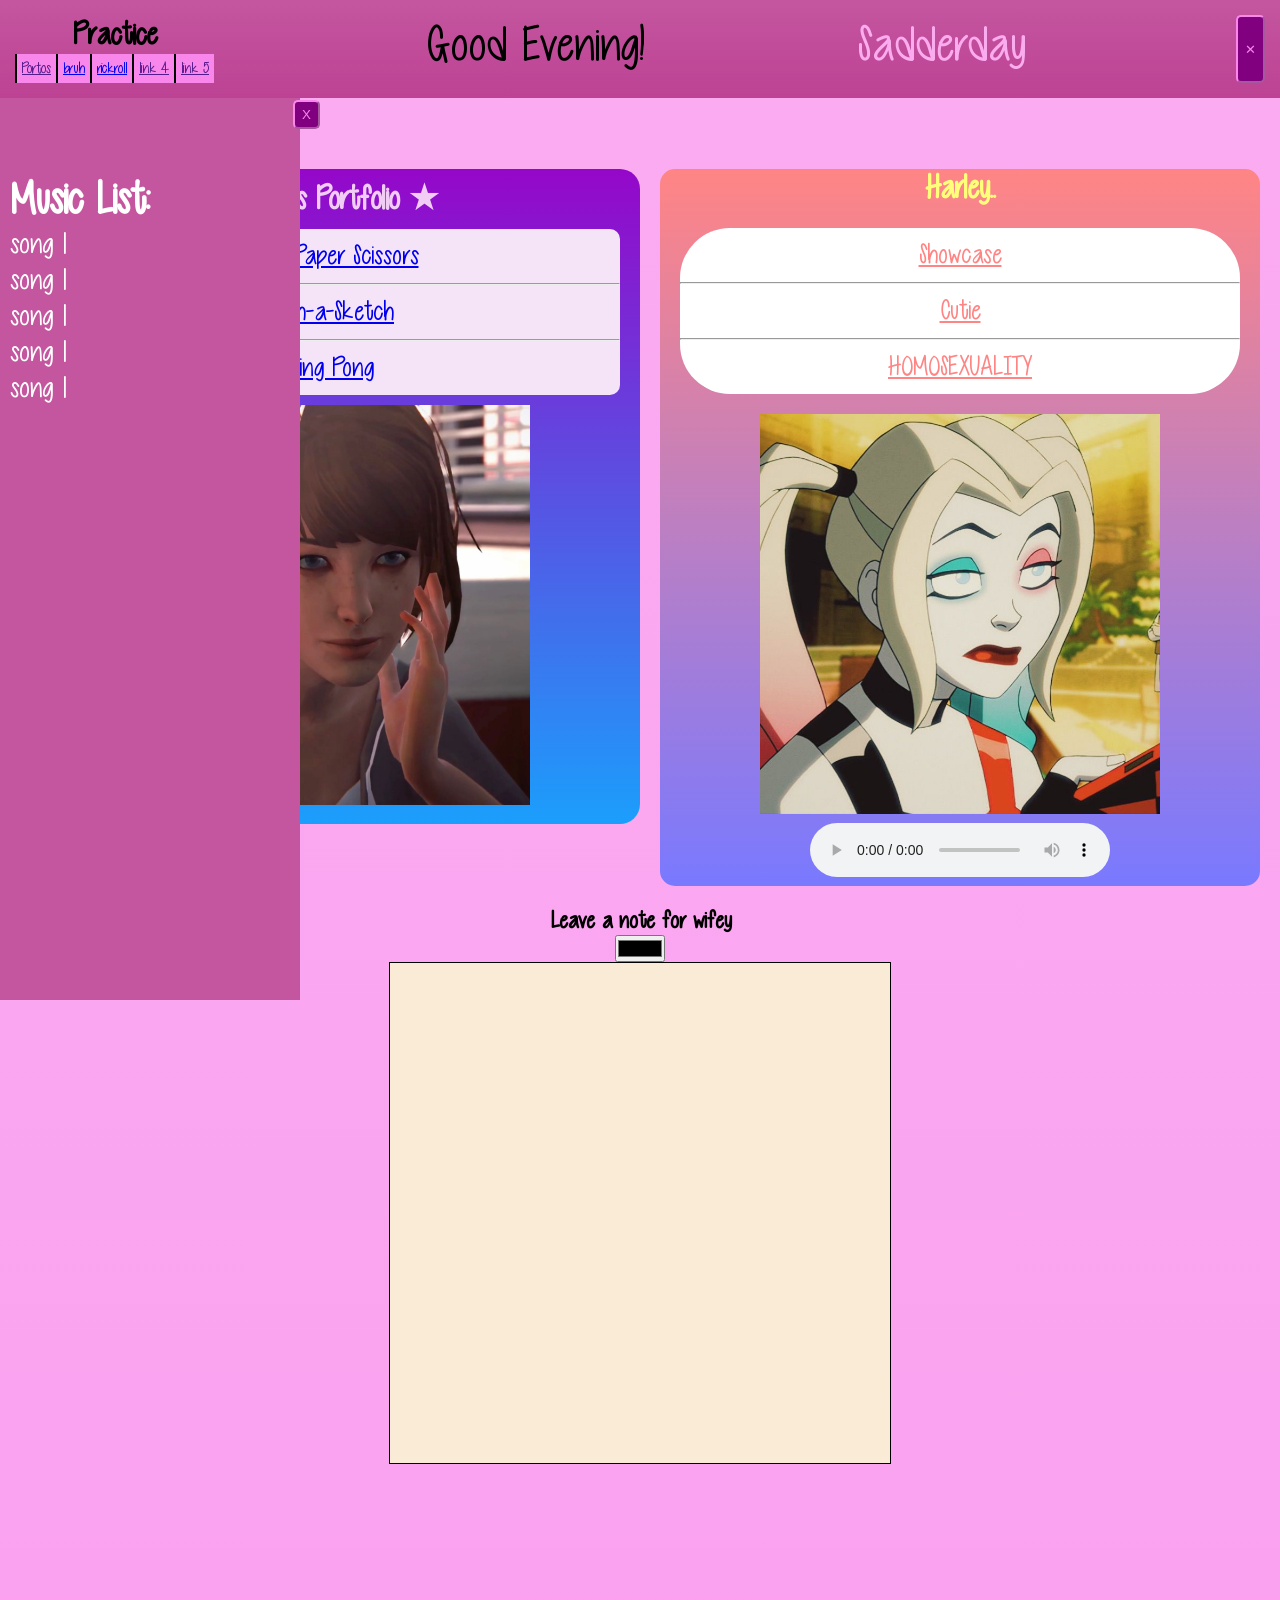
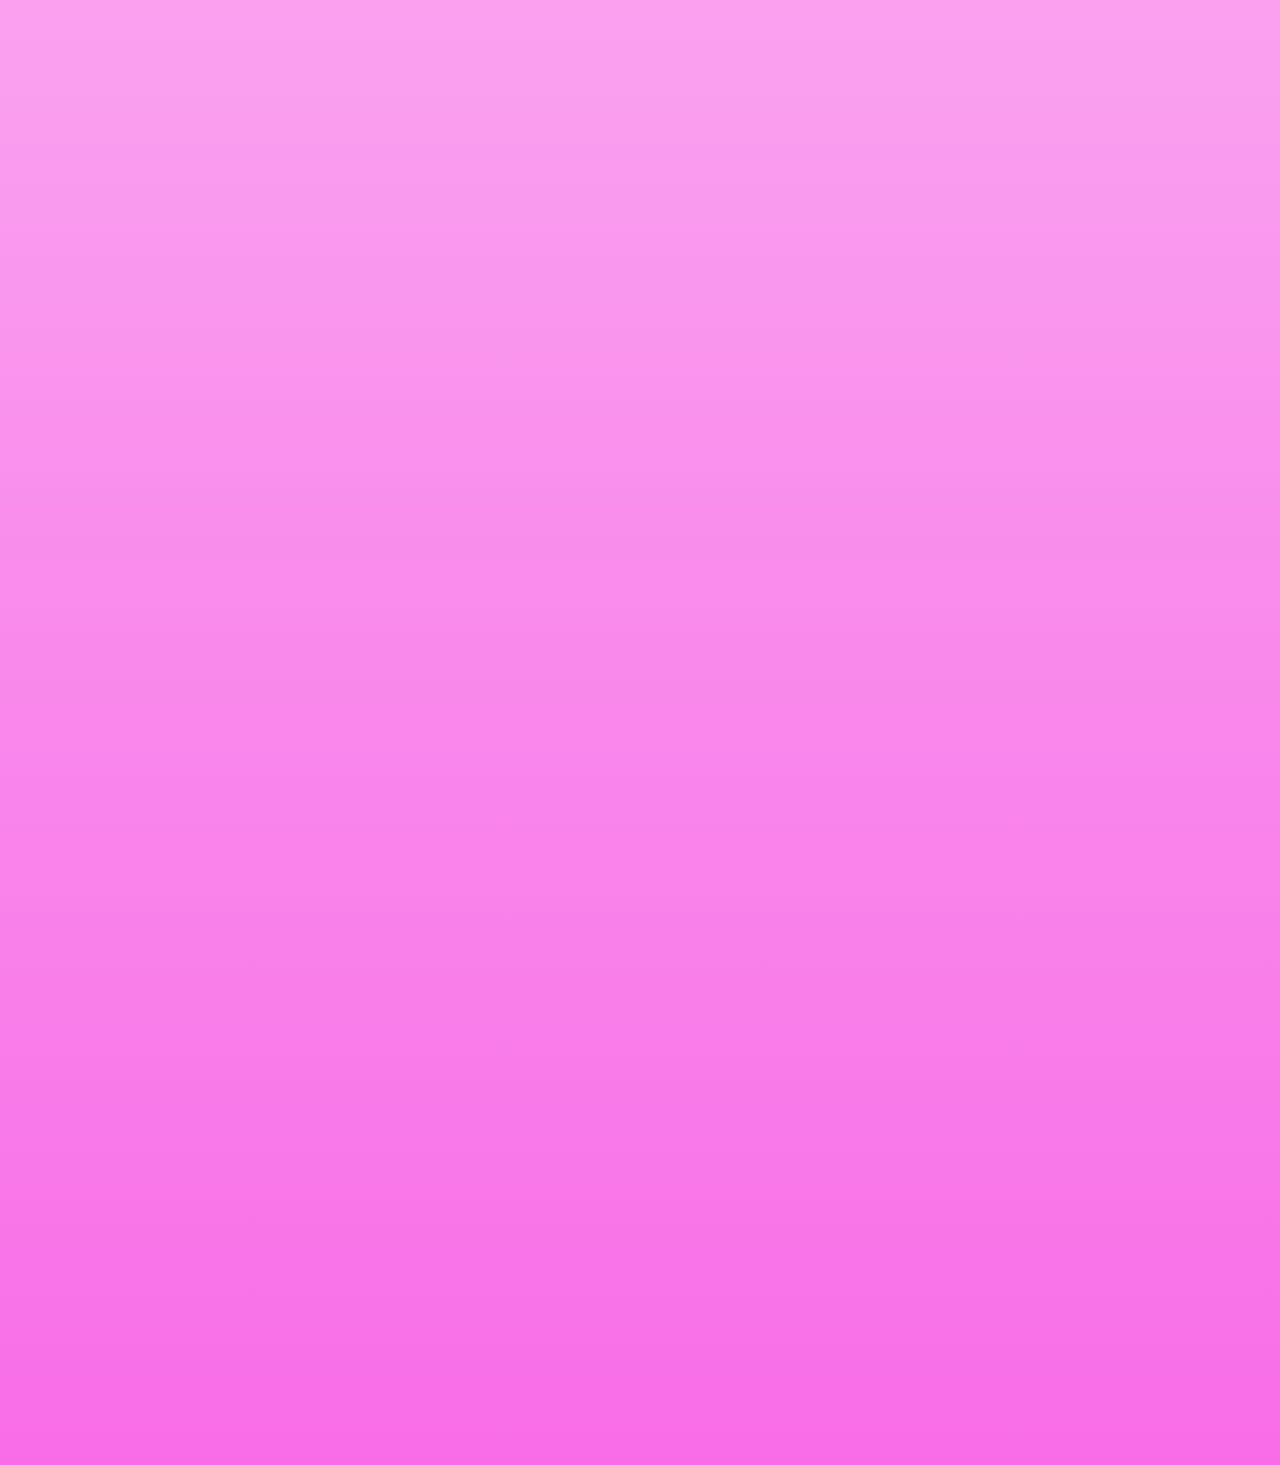
==== index.html @ e54efcd6 "added music list" ====
<!DOCTYPE html>
<html lang="en">
<head>
    <meta charset="UTF-8">
    <meta name="viewport" content="width=device-width, initial-scale=1.0">
    <title>Hope</title>
    <link rel="stylesheet" href="index.css">
</head>
<body>
    <header>

        <div>
        <h1>Practice</h1>
        <div id="nav">
            <a href="">Portos</a>
            <a href="bruh.html" target="_blank">bruh</a>
            <a href="https://www.youtube.com/watch?v=dQw4w9WgXcQ&list=RDdQw4
                w9WgXcQ&start_radio=1&pp=ygUJcmljayByb2xsoAcB">rickroll</a>
            <a href="">link 4</a>
            <a href="">link 5</a>
        </div>
        </div>

        <p id="goodME"></p>
        <p id="weekME">day</p>

        <button class="closeButt">&#x2715;</button>
        <button class="dropdown-btn">&#9660;</button>
    </header>
    <article id="musicBby">
        <button  class="closeAss">X</button>
        <button  class="openAss">O</button>
        <br>
        <br>
        <div id="musicList">
        <h2>Music List:</h2>
        <p>song 1</p>
        <p>song 1</p>
        <p>song 1</p>
        <p>song 1</p>
        <p>song 1</p>
        </div>
    </article>
    <!---------------------Secret-------------------------->>
            <a href="sad.html" alt="nu uh">sad</a>
    <!--------------------------------------------PORTOFOLIOS------------------------------------->>
        <section class="portfolios">  

            <section class="ani-pf"> 
                <h3>&#9733 Ani's Portfolio &#9733</h3>
                <div class="ani-pf-content">
                    <div class="link-parent">
                        <a href="https://ani-menaphire.github.io/TOP-rock-paper-scissors/">Rock Paper Scissors</a>
                    </div>
                    <hr>
                    <div class="link-parent">
                        <a href="https://ani-menaphire.github.io/TOP-etch-a-sketch/">Etch-a-Sketch</a>
                    </div>
                    <hr>
                    <div class="link-parent">
                        <a href="https://ani-menaphire.github.io/ping-pong/">Ping Pong</a>
                    </div>
                </div>
                <img class="pf-img" src="assets/max.jpg" alt="">
            </section>
        <!------------------------------------------------------------------------------->

            <section class="harley-pf">
                <h3>Harley..</h3>

                <div class="harley-pf-content">
                    <div class="link-parent">
                        <a href="https://lovely569.github.io/Showcase/" target="_blank">Showcase</a>
                    </div>
                    <hr>
                    <div class="link-parent">
                        <a href="https://lovely569.github.io/Cutie/">Cutie</a>
                    </div>
                    <hr>
                    <div class="link-parent">
                        <a href="https://lovely569.github.io/Homo/">HOMOSEXUALITY</a>
                    </div>
                </div>
                <img class="pf-img" src="assets/quinn.jpg" alt="fuck you">
                <br>

                <audio controls id="addicted">
                        <source src="audio/addict.mp3" type="audio/mpeg">
                        <source src="audio/addict.mp3" type="audio/ogg">
                </audio>
                <script>
                    var audio = document.getElementById("addicted");
                    audio.volume = 0.5;
                </script>
        <!------------------------------------------Gallery---------------------------------------->
            </section>
        </section>
        <section class="sketchboard-section">
            <h2>Leave a note for wifey</h2>
            <input type="color">
            <div class="sketchboard">
                <canvas></canvas>
            </div>
        </section>
        <br><br><br><br><br><br><br><br><br><br><br><br><br><br><br><br><br><br><br><br><br><br><br><br><br><br><br><br>
        <br><br><br><br><br><br><br><br><br><br><br><br><br><br><br><br><br><br><br><br><br><br><br><br><br><br><br><br>
        <br><br><br><br><br><br><br><br><br><br><br><br><br><br><br><br><br><br><br><br><br><br><br><br><br><br><br><br>

        <script src="index.js"></script>
        <script src="sketchboard.js"></script>
</body>
</html>
---- index.css ----
* {
    margin: 0;
    padding: 0;
    box-sizing: border-box;
}

body{
    background-image: linear-gradient( #fbacf1,#faa3f0,#f86de7) ;
    background-repeat: no-repeat;
    min-height: 100vh;
    width: 100%;
    text-align: center;
    font-family: myFont;
    cursor: url('style/cur265.cur'),auto;

}
@font-face {
    font-family: myFont;
    src: url('style/CutiePatootie-Rgjv.ttf');

}


header {
    background-image: linear-gradient(#c4569f,#bd4294);
    padding: 15px;
    position: fixed;
    right: 0;
    left: 0;
    top: 0;
    display: flex;
    flex-direction: row;
    justify-content: space-between;
    gap: 10px;
    transition-duration: 0.5s;
    z-index: 100;
}

#goodME{
    font-size: 50px;
 
}
#weekME{
    font-size: 50px;
    color: #fbacf1;
}

#nav{
    display: flex;
    justify-content: center;
}
#nav a{
    background-color: #f987eb;
    text-align: center;
    border-left: 2px solid black;
    padding: 5px;
}

.closeButt, .dropdown-btn {
    width: max-content;
    padding: 5px 7px;
    background-color: purple;
    color: #f987eb;
    border-color: #f987eb;
    border-radius: 5px;
}

.dropdown-btn {
    display: none;
    position: absolute;
    bottom: -20px;
    transition-delay: 2s;
}
.closeAss, .openAss{
    margin-top: 100px;
    width: max-content;
    padding: 5px 7px;
    background-color: purple;
    color: #f987eb;
    border-color: #f987eb;
    border-radius: 5px;
    float: right;
    position:absolute;
    right: -20px;
}
.openAss{
    display: none;
    position: absolute;

}

#musicBby{
text-align: left;
top: 0;
left: 0;
width: 300px;
background: #c4569f;
height: 1000px;
position: fixed;
color: white;
font-size: 30px;
}
#musicList{
    padding-top: 100px;
    padding-left: 10px;
}
.portfolios {
    margin-top: 130px;
    display: flex;
    gap: 20px;
    align-items: start;
    padding: 20px;
}

.portfolios section {
    flex: 1;
}

.pf-img {
    width: 400px;
    height: 400px;
}

.ani-pf {
    background: linear-gradient(rgb(149, 7, 201),rgb(27, 158, 252));;
    padding: 10px;
    border-radius: 20px;
    font-size: 28px;
}

.ani-pf h3 {
    color: rgb(241, 205, 245);
}
.harley-pf{
    background-image: linear-gradient(#ff8585,#7979ff);
    color:rgb(245, 228, 248);
    background-color: purple;
    border-radius: 15px;
    text-align: center;
    font-size: 28px;
}

.ani-pf-content {
    background-color: rgb(245, 228, 248);
    margin: 10px;
    border-radius: 10px;
}
.harley-pf-content{
    border-radius: 50px;
    background-color: white;
    margin: 20px;
    outline-offset: 0;

}

.harley-pf h3{
    color: #ffff79;
}

.harley-pf a{
    color: #ff8585;
}

.link-parent {
    padding: 10px;
}

#roll a{
    border: 1px solid black;
    padding-top: 100px;
}

canvas {
    border: 1px solid black;
    background-color: antiquewhite;
}
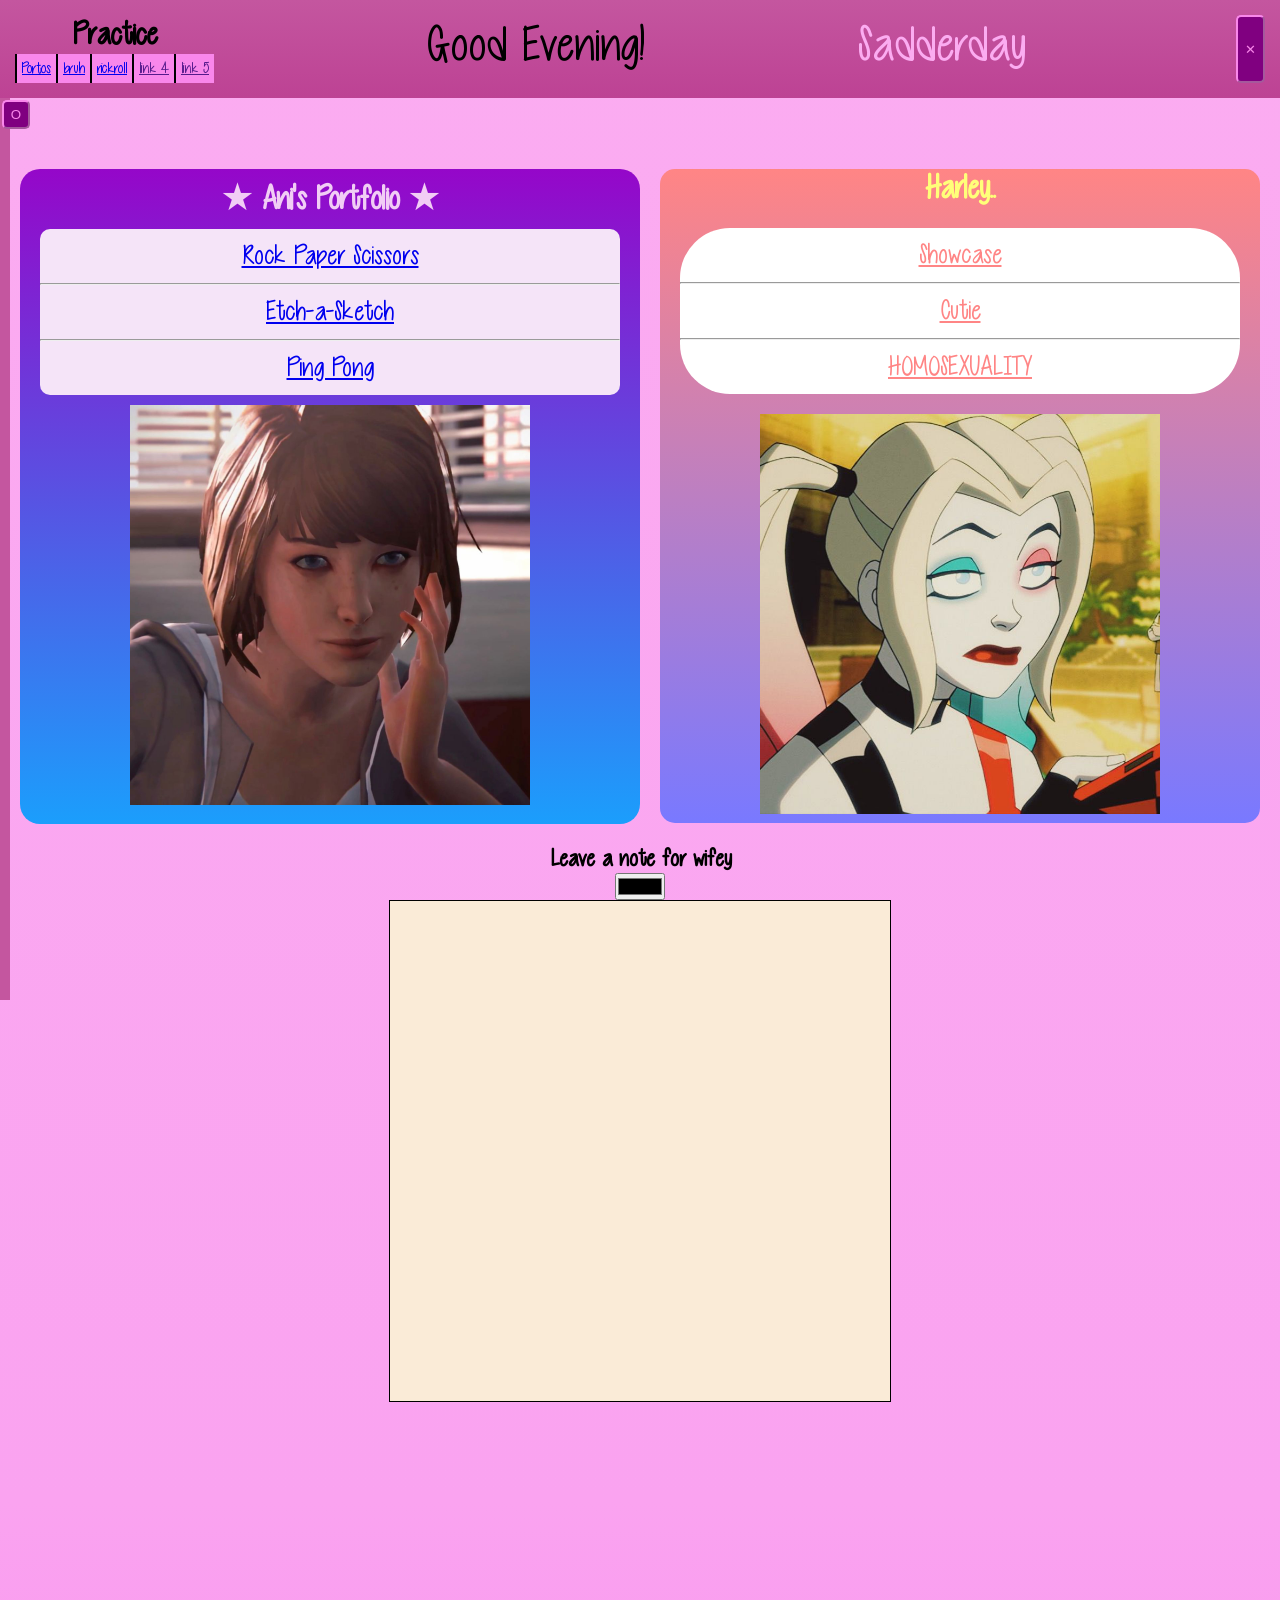
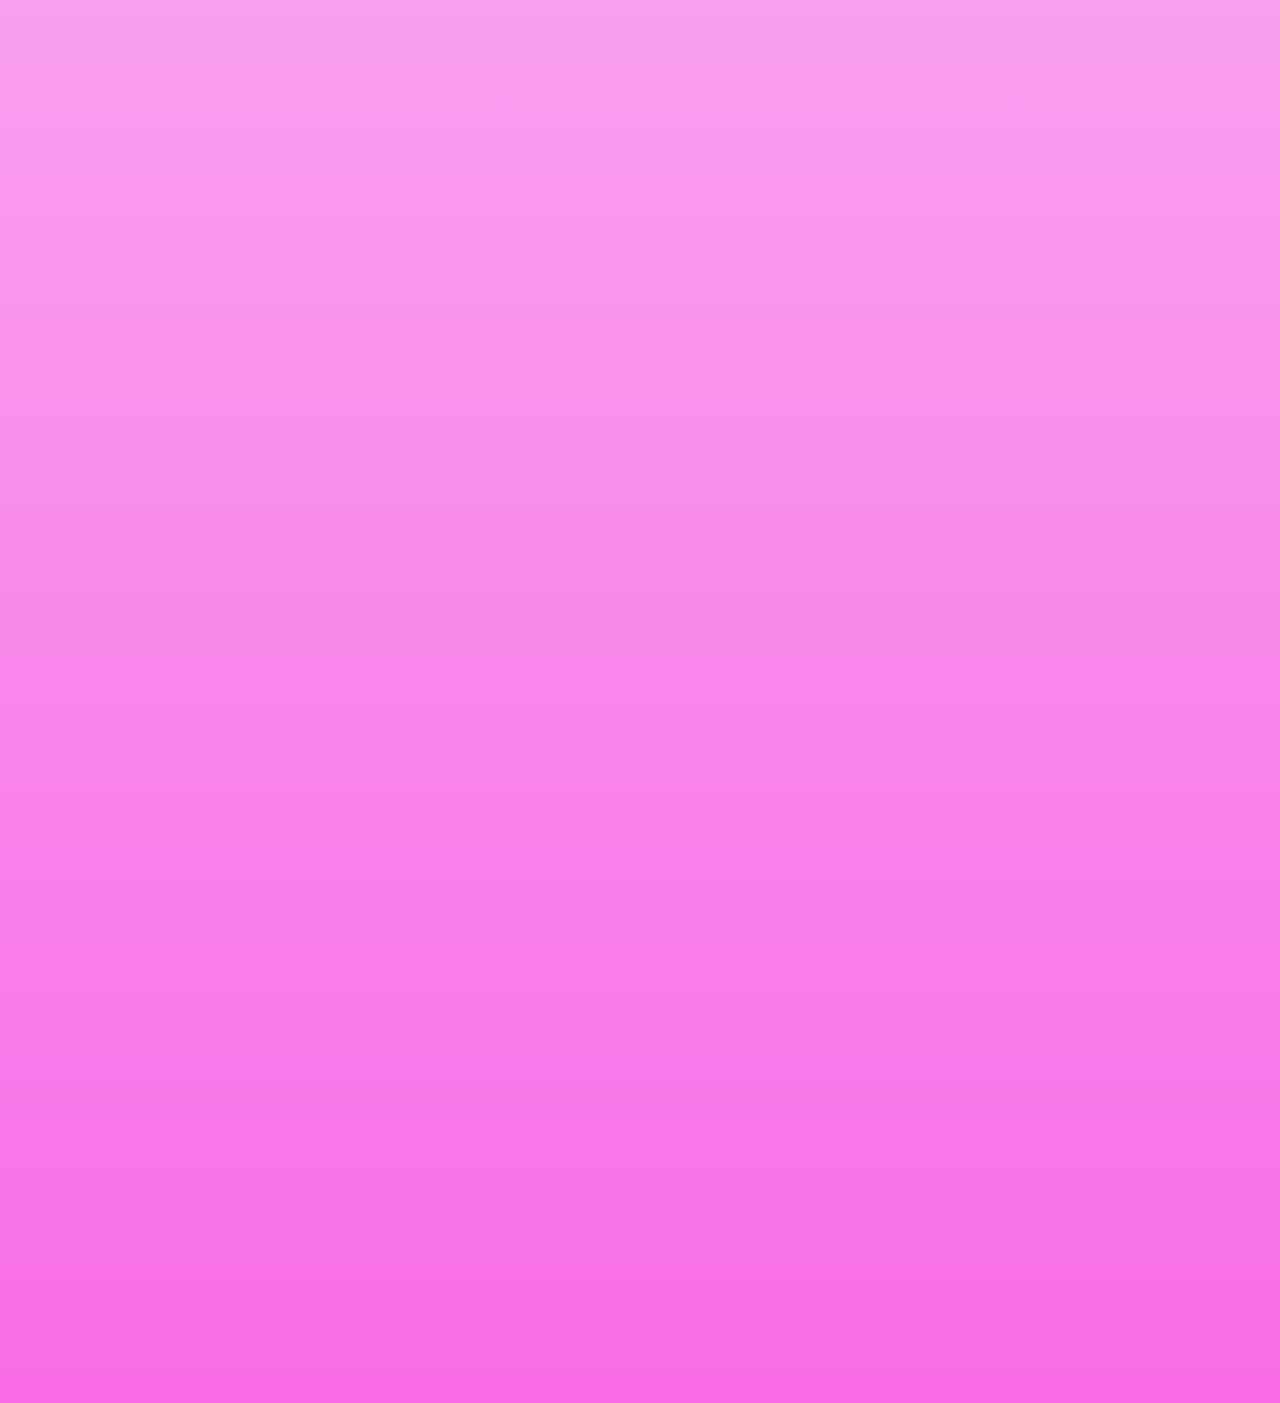
==== commit 6e01c172: "updated music player" ====
--- a/index.html
+++ b/index.html
@@ -12,7 +12,7 @@
         <div>
         <h1>Practice</h1>
         <div id="nav">
-            <a href="">Portos</a>
+            <a href="#portfolios">Portos</a>
             <a href="bruh.html" target="_blank">bruh</a>
             <a href="https://www.youtube.com/watch?v=dQw4w9WgXcQ&list=RDdQw4
                 w9WgXcQ&start_radio=1&pp=ygUJcmljayByb2xsoAcB">rickroll</a>
@@ -28,23 +28,31 @@
         <button class="dropdown-btn">&#9660;</button>
     </header>
     <article id="musicBby">
+        <button  class="openAss">O</button>
         <button  class="closeAss">X</button>
-        <button  class="openAss">O</button>
         <br>
         <br>
         <div id="musicList">
         <h2>Music List:</h2>
-        <p>song 1</p>
-        <p>song 1</p>
-        <p>song 1</p>
-        <p>song 1</p>
-        <p>song 1</p>
+        <p>Addict</p>
+        <audio controls id="addicted">
+            <source src="audio/addict.mp3" type="audio/mpeg">
+            <source src="audio/addict.mp3" type="audio/ogg">
+        </audio>
+        
+        <p>No Scrub</p>
+        <audio controls id="noScrub">
+            <source src="audio/noScrub.mp3" type="audio/mpeg">
+            <source src="audio/noScrub.mp3" type="audio/ogg">
+        </audio >
+        <p>song 3</p>
+        <p>song 4</p>
         </div>
     </article>
     <!---------------------Secret-------------------------->>
             <a href="sad.html" alt="nu uh">sad</a>
     <!--------------------------------------------PORTOFOLIOS------------------------------------->>
-        <section class="portfolios">  
+        <section id="portfolios">  
 
             <section class="ani-pf"> 
                 <h3>&#9733 Ani's Portfolio &#9733</h3>
@@ -83,14 +91,12 @@
                 </div>
                 <img class="pf-img" src="assets/quinn.jpg" alt="fuck you">
                 <br>
-
-                <audio controls id="addicted">
-                        <source src="audio/addict.mp3" type="audio/mpeg">
-                        <source src="audio/addict.mp3" type="audio/ogg">
-                </audio>
+                
                 <script>
-                    var audio = document.getElementById("addicted");
-                    audio.volume = 0.5;
+                    var audio1 = document.getElementById("addicted");
+                    var audio2 = document.getElementById("noScrub");
+                    audio1.volume = 0.5;
+                    audio2.volume = 0.5;
                 </script>
         <!------------------------------------------Gallery---------------------------------------->
             </section>
@@ -108,6 +114,11 @@
 
         <script src="index.js"></script>
         <script src="sketchboard.js"></script>
+
+        <section class="gallery">
+
+
+        </section>
 </body>
 </html>
 
--- a/index.css
+++ b/index.css
@@ -83,7 +83,7 @@
     position:absolute;
     right: -20px;
 }
-.openAss{
+.closeAss{
     display: none;
     position: absolute;
 
@@ -92,7 +92,7 @@
 #musicBby{
 text-align: left;
 top: 0;
-left: 0;
+left: -290px;
 width: 300px;
 background: #c4569f;
 height: 1000px;
@@ -104,7 +104,10 @@
     padding-top: 100px;
     padding-left: 10px;
 }
-.portfolios {
+#musicList audio{
+    width:270px;
+}
+#portfolios {
     margin-top: 130px;
     display: flex;
     gap: 20px;
@@ -112,7 +115,7 @@
     padding: 20px;
 }
 
-.portfolios section {
+#portfolios section {
     flex: 1;
 }
 
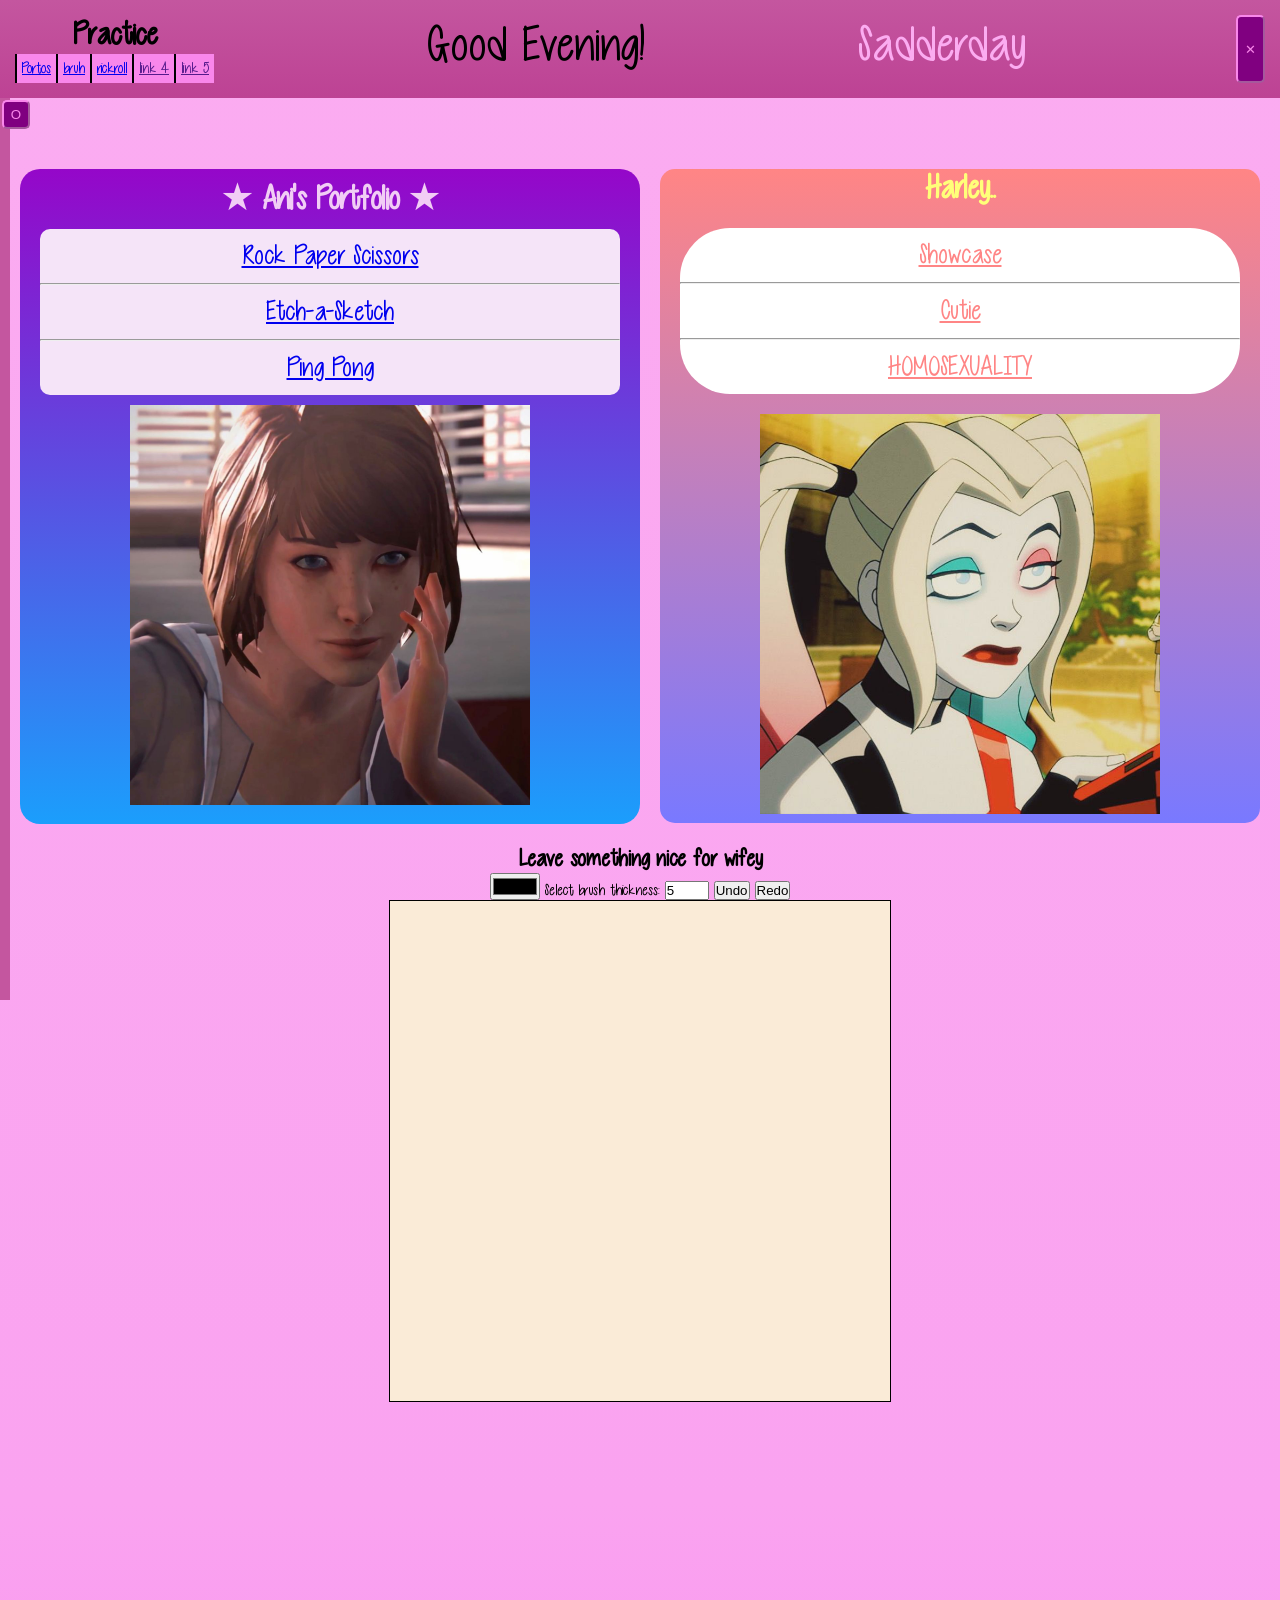
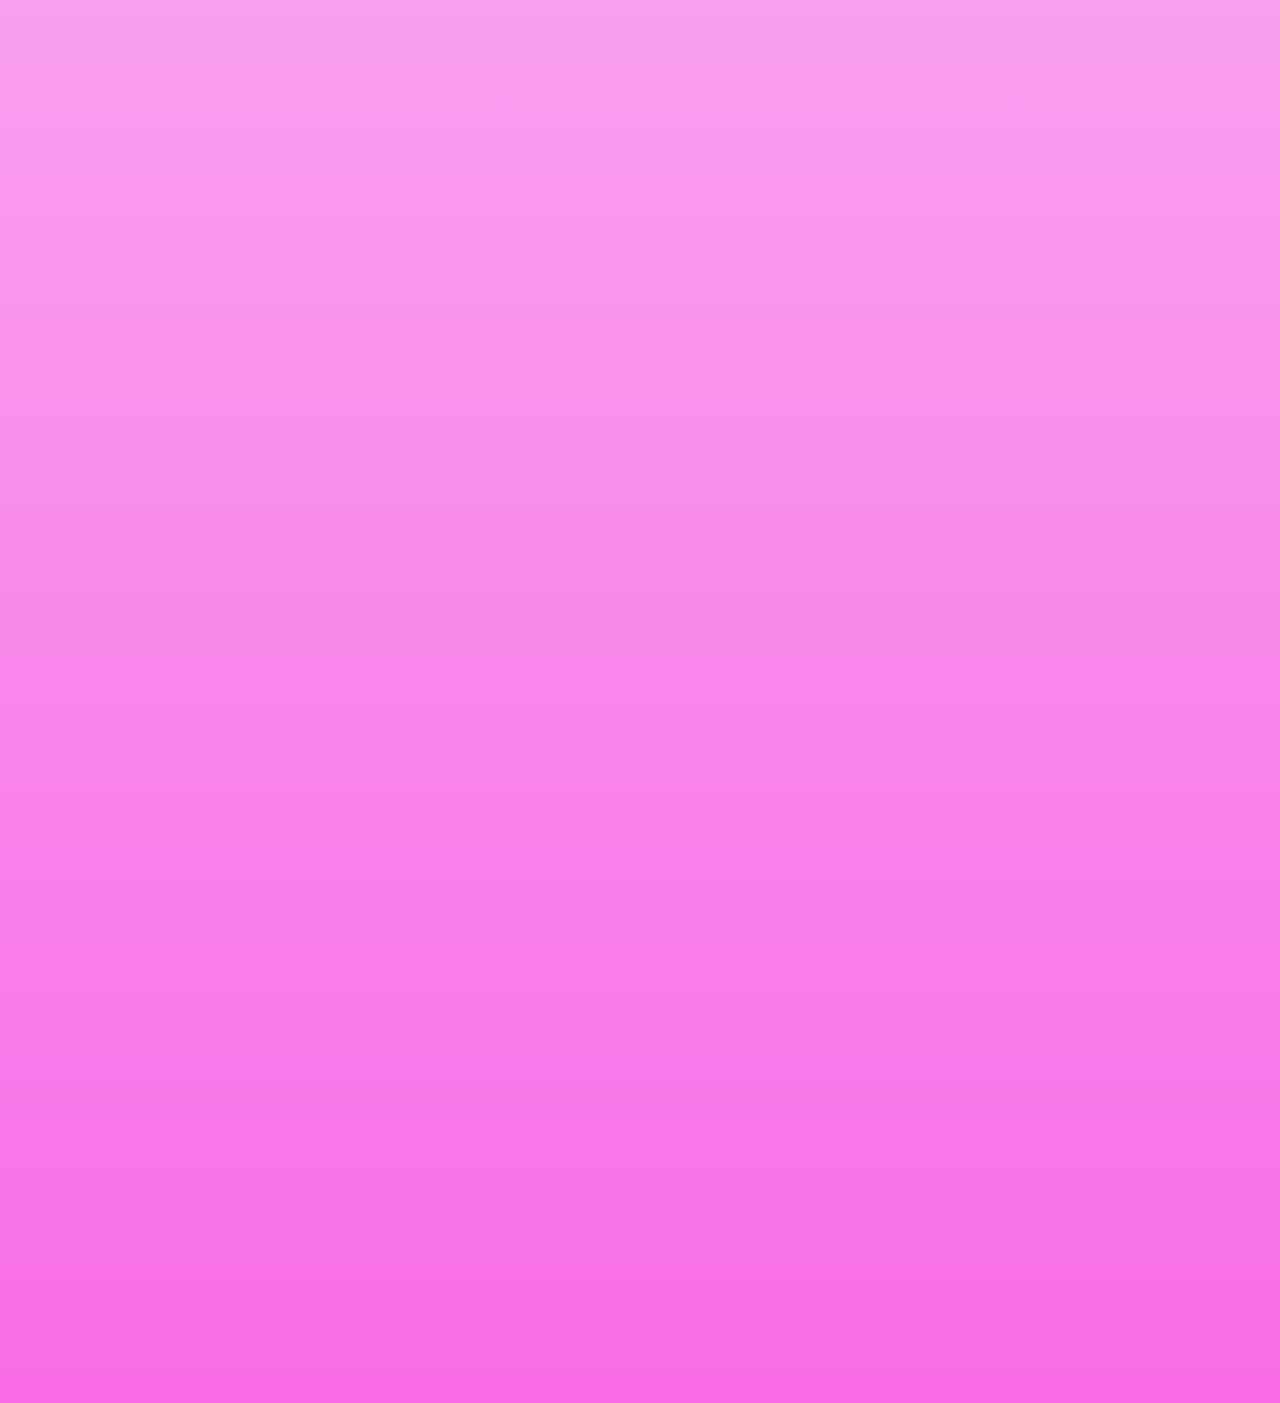
==== commit 4d7b70da: "Merge branch 'canvas' of https://github.com/Lovely569/Project into harley" ====
--- a/index.html
+++ b/index.html
@@ -102,8 +102,15 @@
             </section>
         </section>
         <section class="sketchboard-section">
-            <h2>Leave a note for wifey</h2>
-            <input type="color">
+            <h2>Leave something nice for wifey</h2>
+            <div class="tools">
+                <input type="color">
+                <label for="brush">Select brush thickness:</label>
+                <input class="brush-thickness" type="number" min="1" max="10" value="5" name="brush">
+                <button class="undo-btn">Undo</button>
+                <button class="redo-btn">Redo</button>
+            </div>
+            
             <div class="sketchboard">
                 <canvas></canvas>
             </div>
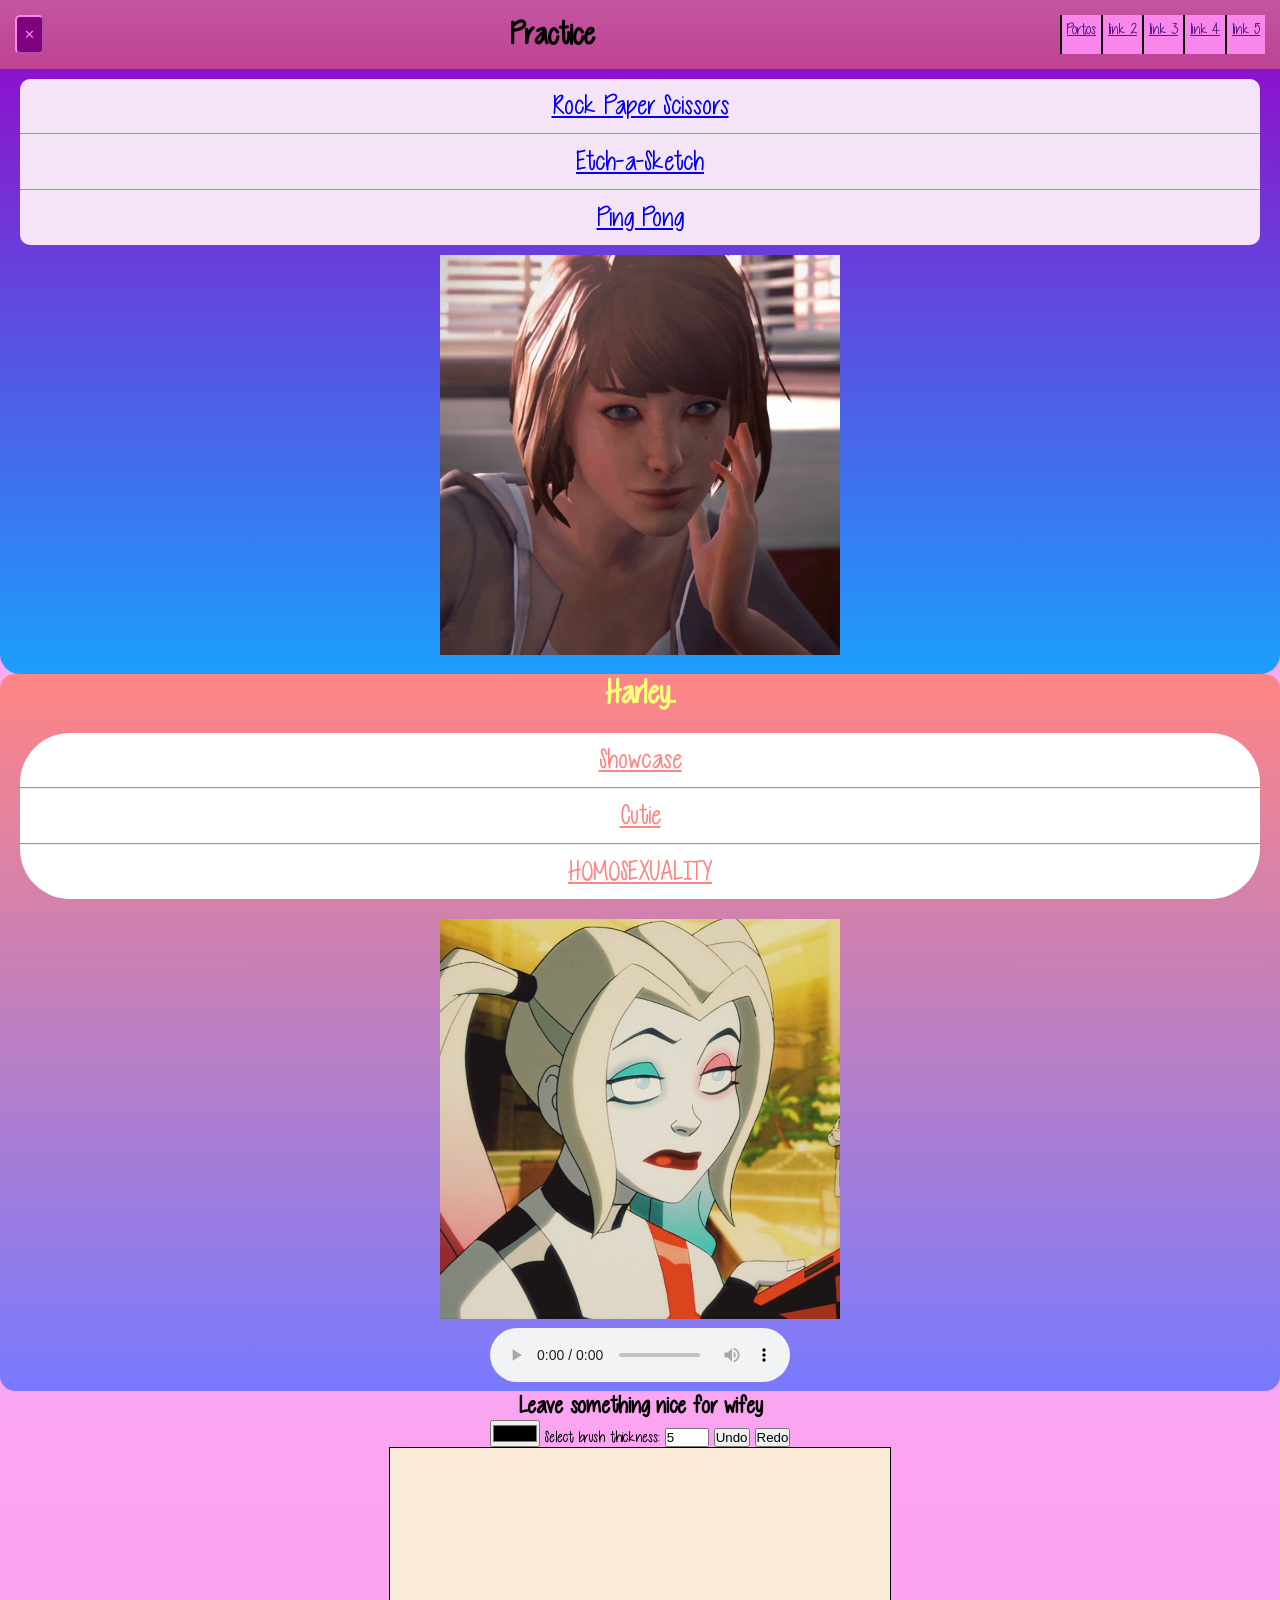
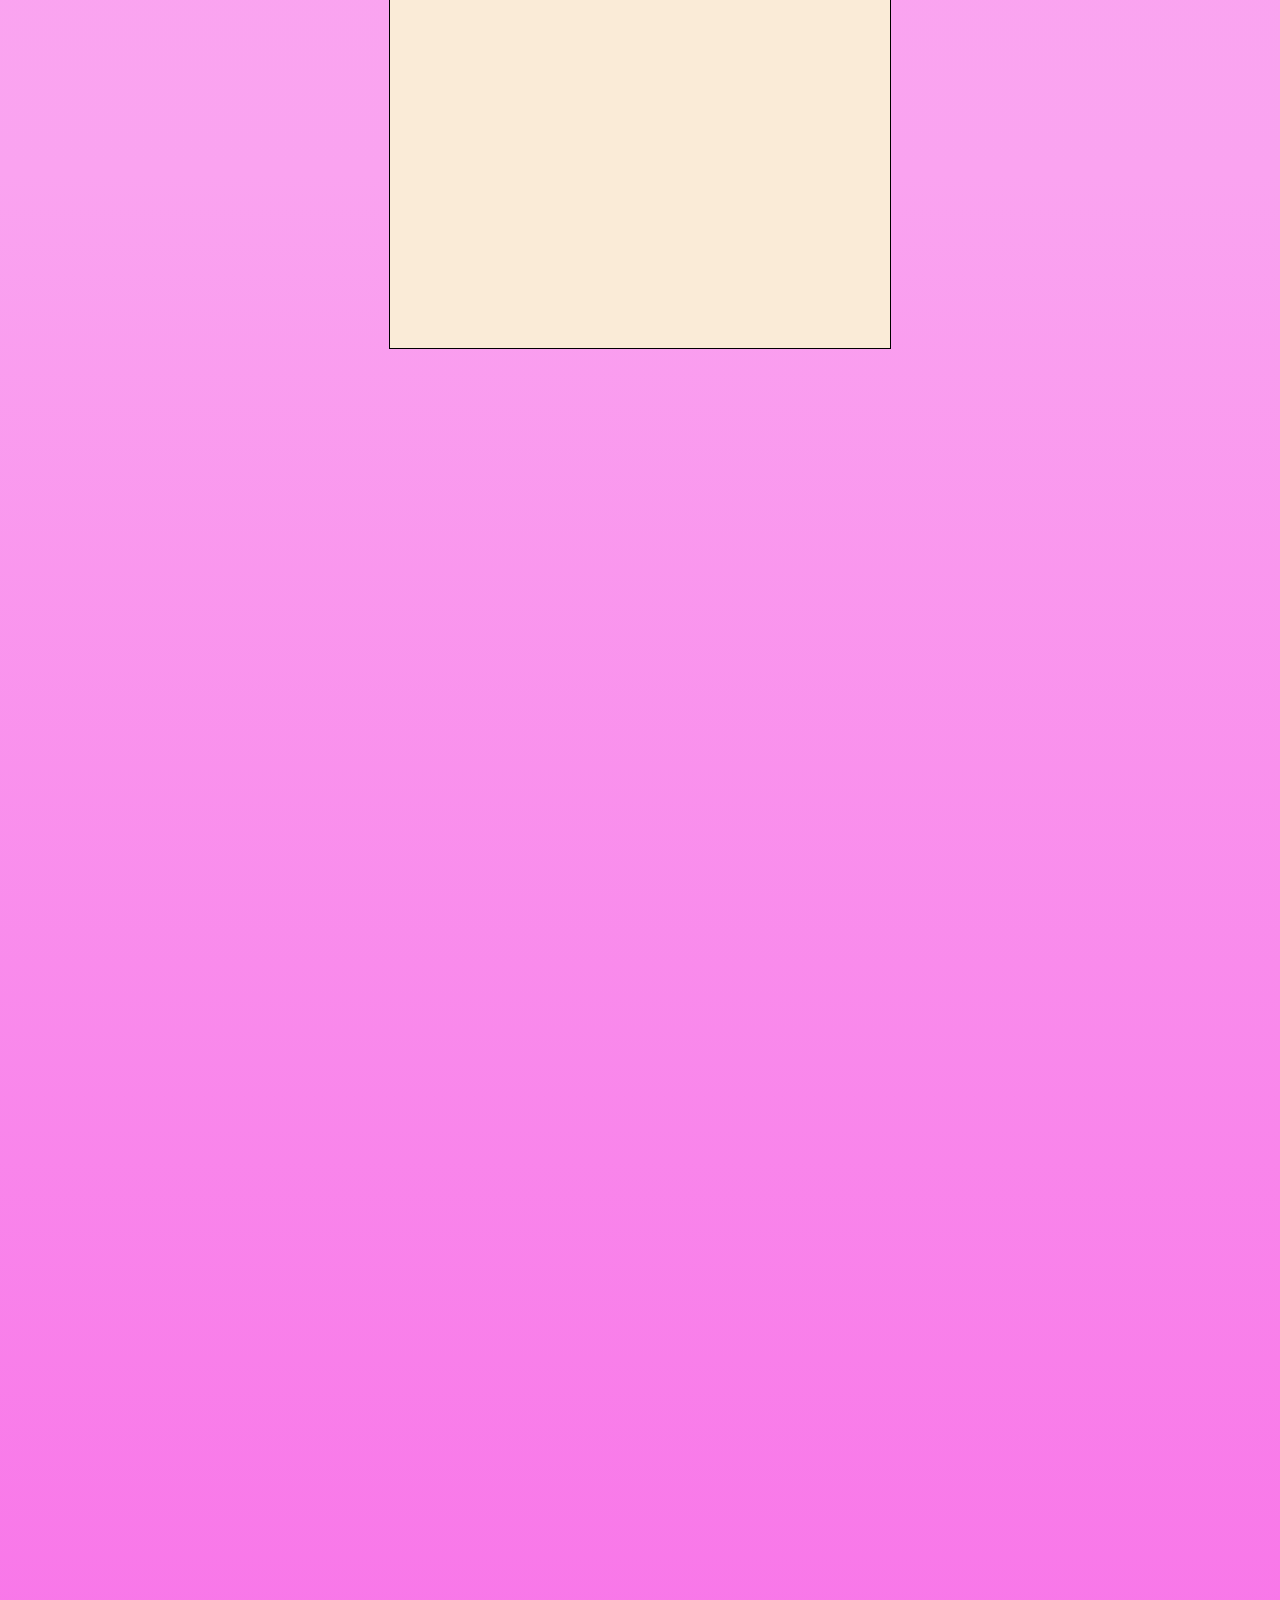
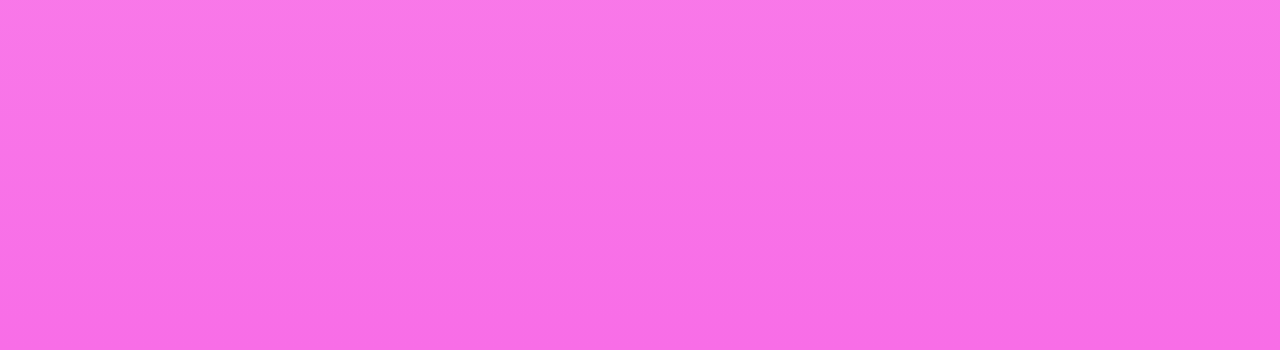
==== commit 7f87041e: "Add an option to change brush color" ====
--- a/index.html
+++ b/index.html
@@ -8,51 +8,25 @@
 </head>
 <body>
     <header>
+        <button class="closeButt">&#x2715;</button>
 
-        <div>
         <h1>Practice</h1>
+
         <div id="nav">
-            <a href="#portfolios">Portos</a>
-            <a href="bruh.html" target="_blank">bruh</a>
-            <a href="https://www.youtube.com/watch?v=dQw4w9WgXcQ&list=RDdQw4
-                w9WgXcQ&start_radio=1&pp=ygUJcmljayByb2xsoAcB">rickroll</a>
+            <a href="">Portos</a>
+            <a href="">link 2</a>
+            <a href="">link 3</a>
             <a href="">link 4</a>
             <a href="">link 5</a>
         </div>
-        </div>
 
-        <p id="goodME"></p>
-        <p id="weekME">day</p>
+        <button class="dropdown-btn hidden">&#9660;</button>
+    </header>
+    <!---------------------Secret-------------------------->>
+                        <a href="https://github.com/Lovely569/Showcase/blob/main/roll.html" alt="nu uh">pp</a>
 
-        <button class="closeButt">&#x2715;</button>
-        <button class="dropdown-btn">&#9660;</button>
-    </header>
-    <article id="musicBby">
-        <button  class="openAss">O</button>
-        <button  class="closeAss">X</button>
-        <br>
-        <br>
-        <div id="musicList">
-        <h2>Music List:</h2>
-        <p>Addict</p>
-        <audio controls id="addicted">
-            <source src="audio/addict.mp3" type="audio/mpeg">
-            <source src="audio/addict.mp3" type="audio/ogg">
-        </audio>
-        
-        <p>No Scrub</p>
-        <audio controls id="noScrub">
-            <source src="audio/noScrub.mp3" type="audio/mpeg">
-            <source src="audio/noScrub.mp3" type="audio/ogg">
-        </audio >
-        <p>song 3</p>
-        <p>song 4</p>
-        </div>
-    </article>
-    <!---------------------Secret-------------------------->>
-            <a href="sad.html" alt="nu uh">sad</a>
     <!--------------------------------------------PORTOFOLIOS------------------------------------->>
-        <section id="portfolios">  
+        <section class="portfolios">  
 
             <section class="ani-pf"> 
                 <h3>&#9733 Ani's Portfolio &#9733</h3>
@@ -91,12 +65,14 @@
                 </div>
                 <img class="pf-img" src="assets/quinn.jpg" alt="fuck you">
                 <br>
-                
+
+                <audio controls id="addicted">
+                        <source src="audio/addict.mp3" type="audio/mpeg">
+                        <source src="audio/addict.mp3" type="audio/ogg">
+                </audio>
                 <script>
-                    var audio1 = document.getElementById("addicted");
-                    var audio2 = document.getElementById("noScrub");
-                    audio1.volume = 0.5;
-                    audio2.volume = 0.5;
+                    var audio = document.getElementById("addicted");
+                    audio.volume = 0.5;
                 </script>
         <!------------------------------------------Gallery---------------------------------------->
             </section>
@@ -104,7 +80,8 @@
         <section class="sketchboard-section">
             <h2>Leave something nice for wifey</h2>
             <div class="tools">
-                <input type="color">
+                <label for="color"></label>
+                <input class="brush-color" type="color" name="color">
                 <label for="brush">Select brush thickness:</label>
                 <input class="brush-thickness" type="number" min="1" max="10" value="5" name="brush">
                 <button class="undo-btn">Undo</button>
@@ -121,11 +98,6 @@
 
         <script src="index.js"></script>
         <script src="sketchboard.js"></script>
-
-        <section class="gallery">
-
-
-        </section>
 </body>
 </html>
 
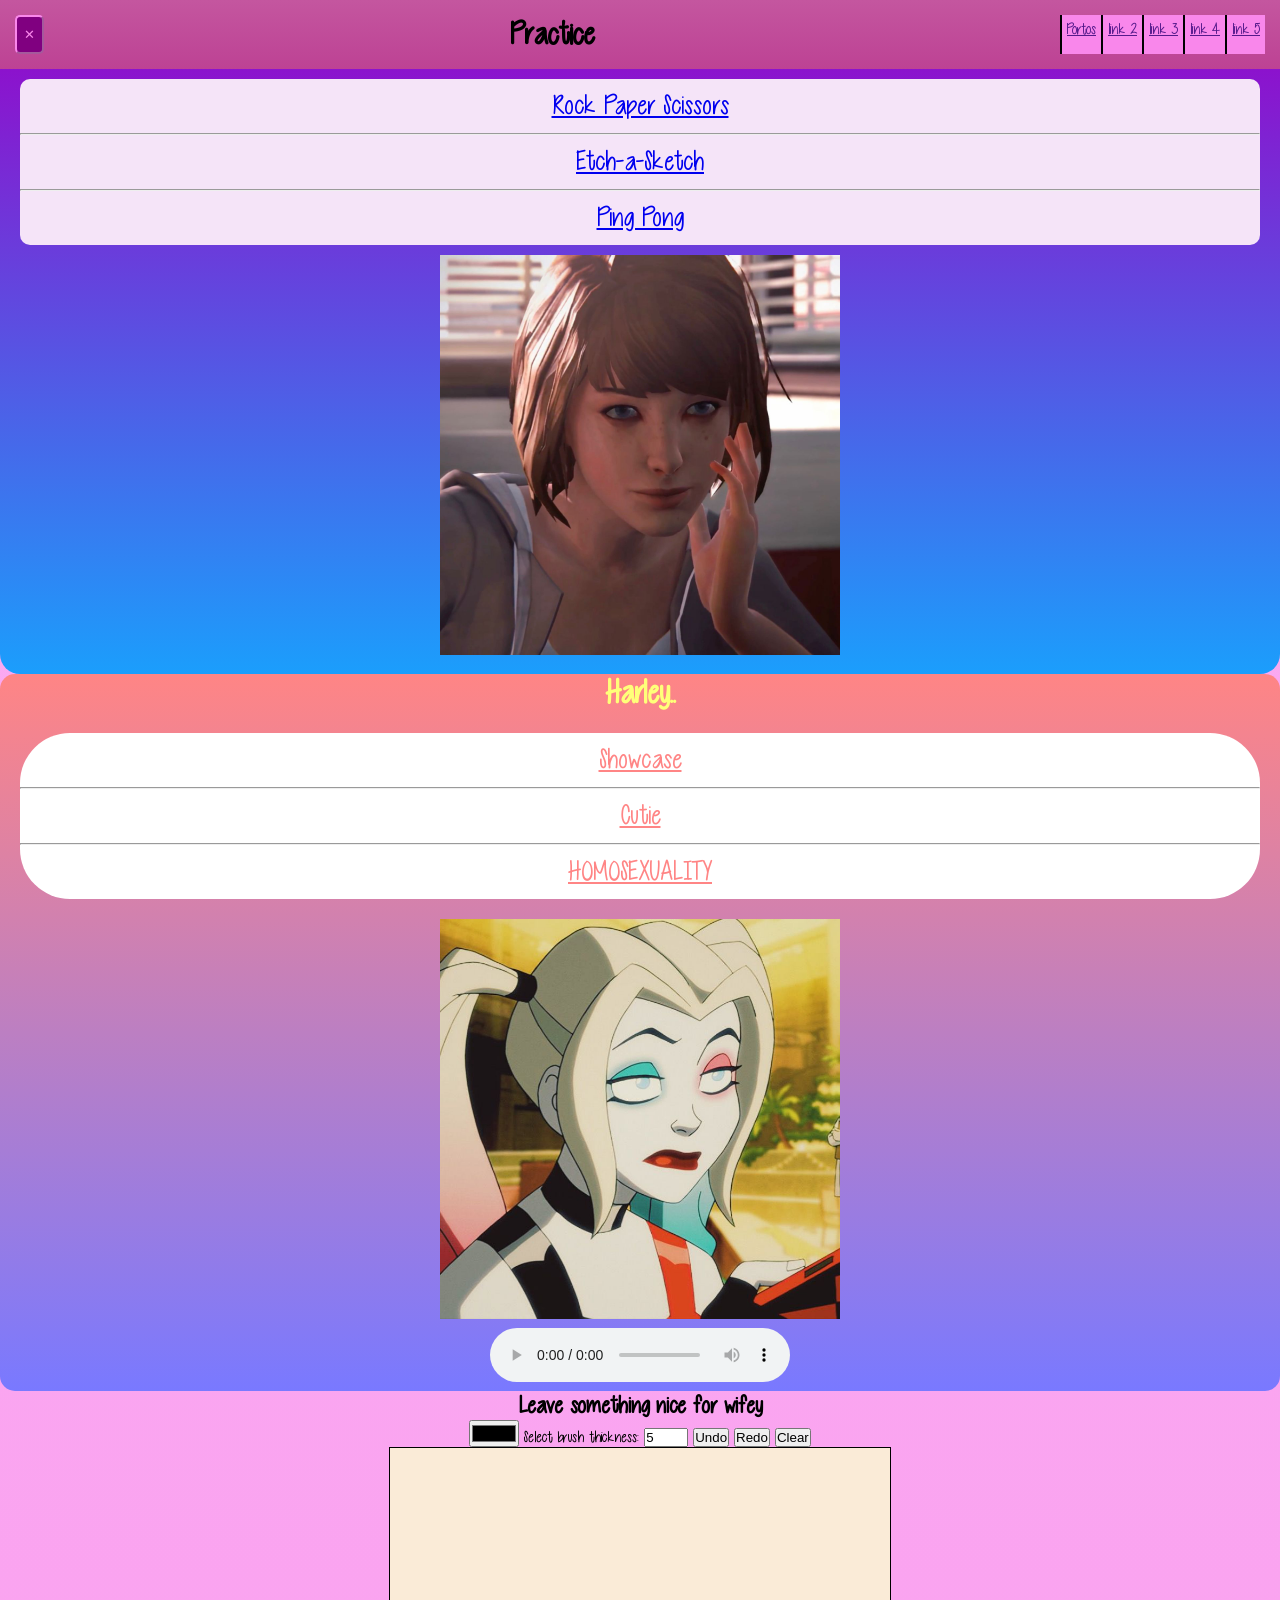
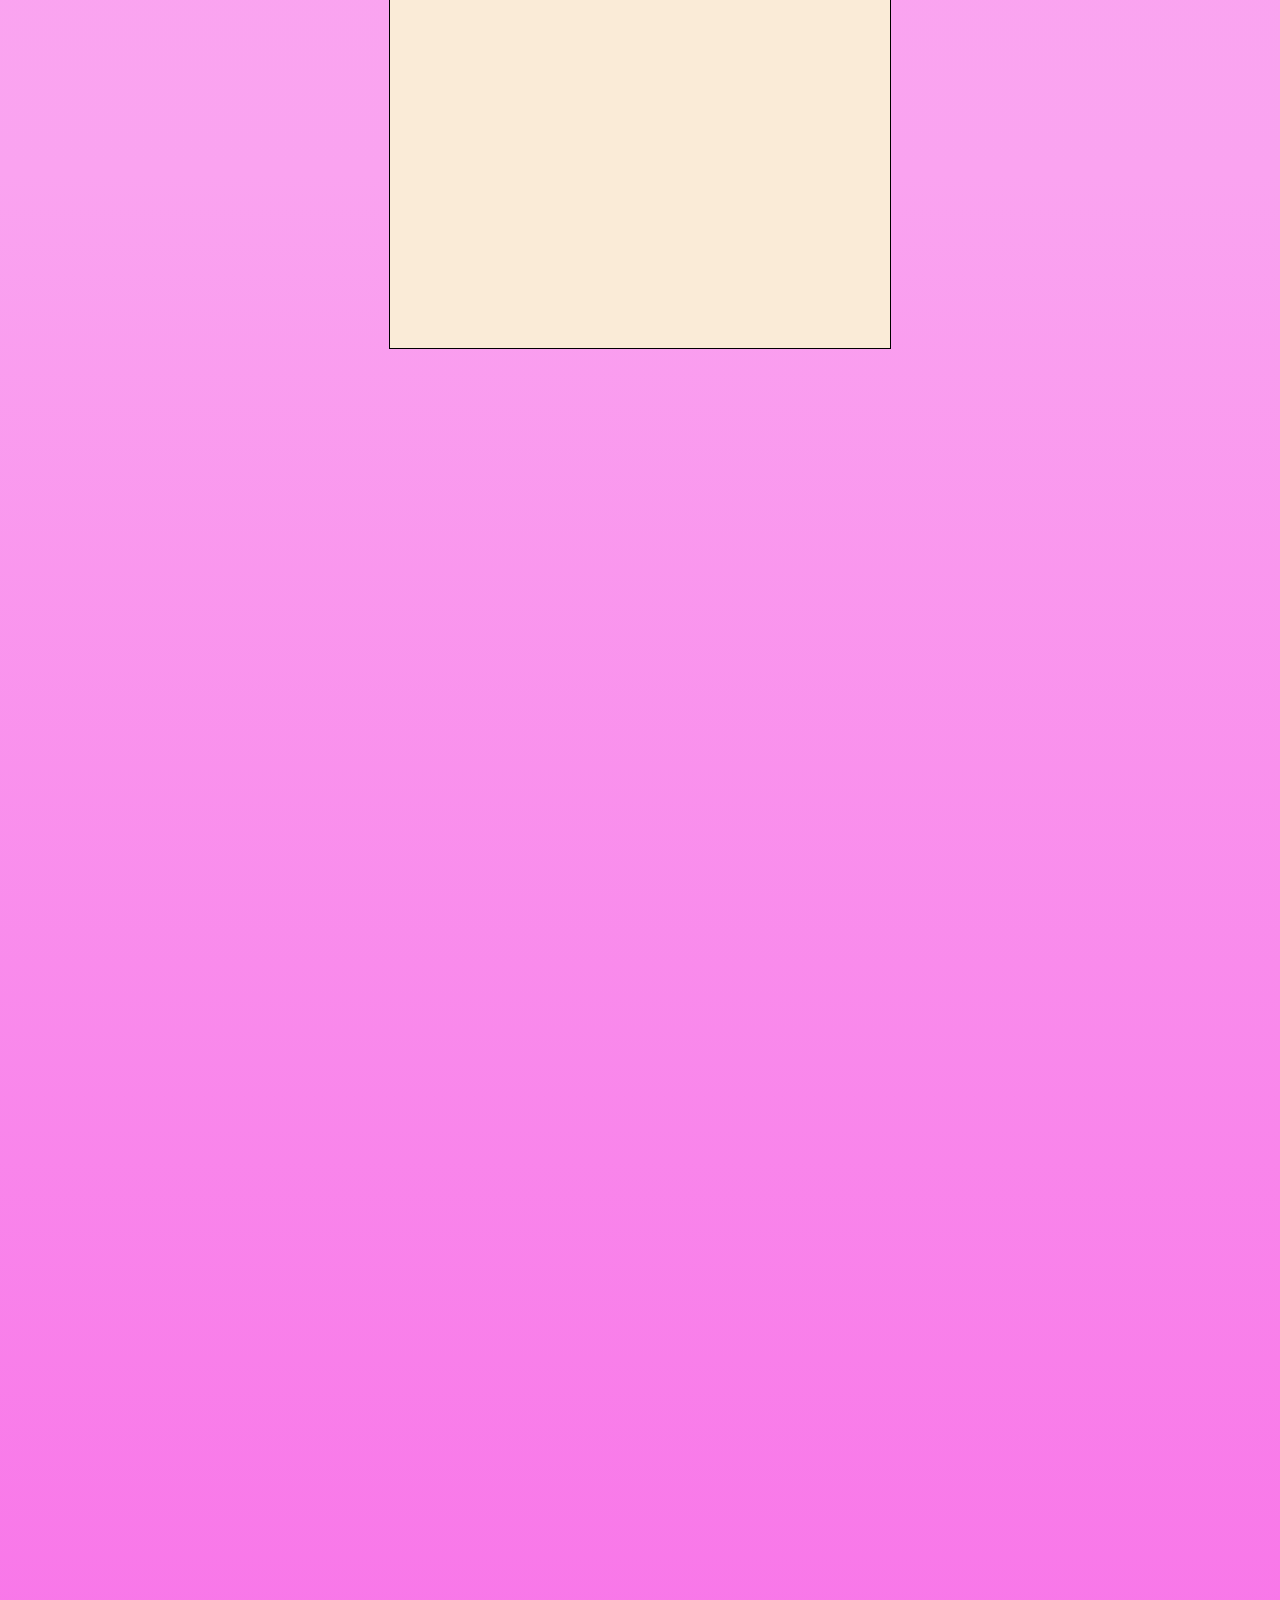
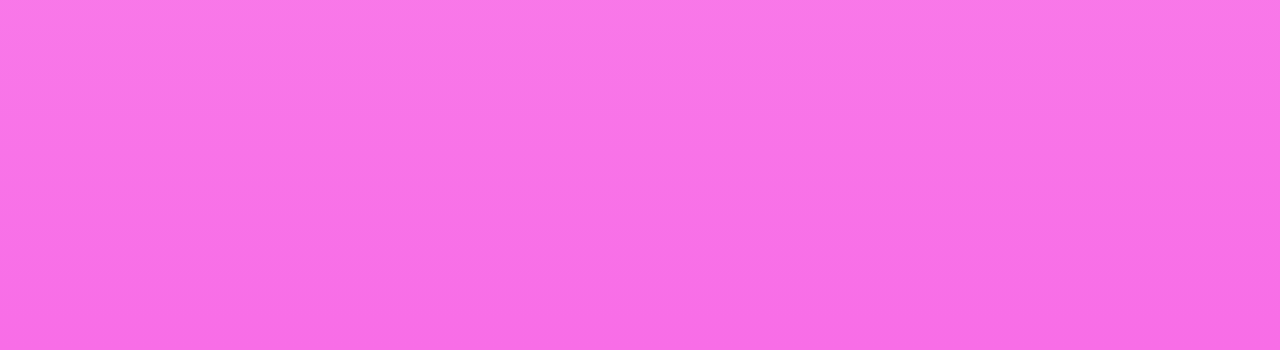
==== commit 24fe8bd4: "Add clear button" ====
--- a/index.html
+++ b/index.html
@@ -86,6 +86,7 @@
                 <input class="brush-thickness" type="number" min="1" max="10" value="5" name="brush">
                 <button class="undo-btn">Undo</button>
                 <button class="redo-btn">Redo</button>
+                <button class="clear-btn">Clear</button>
             </div>
             
             <div class="sketchboard">
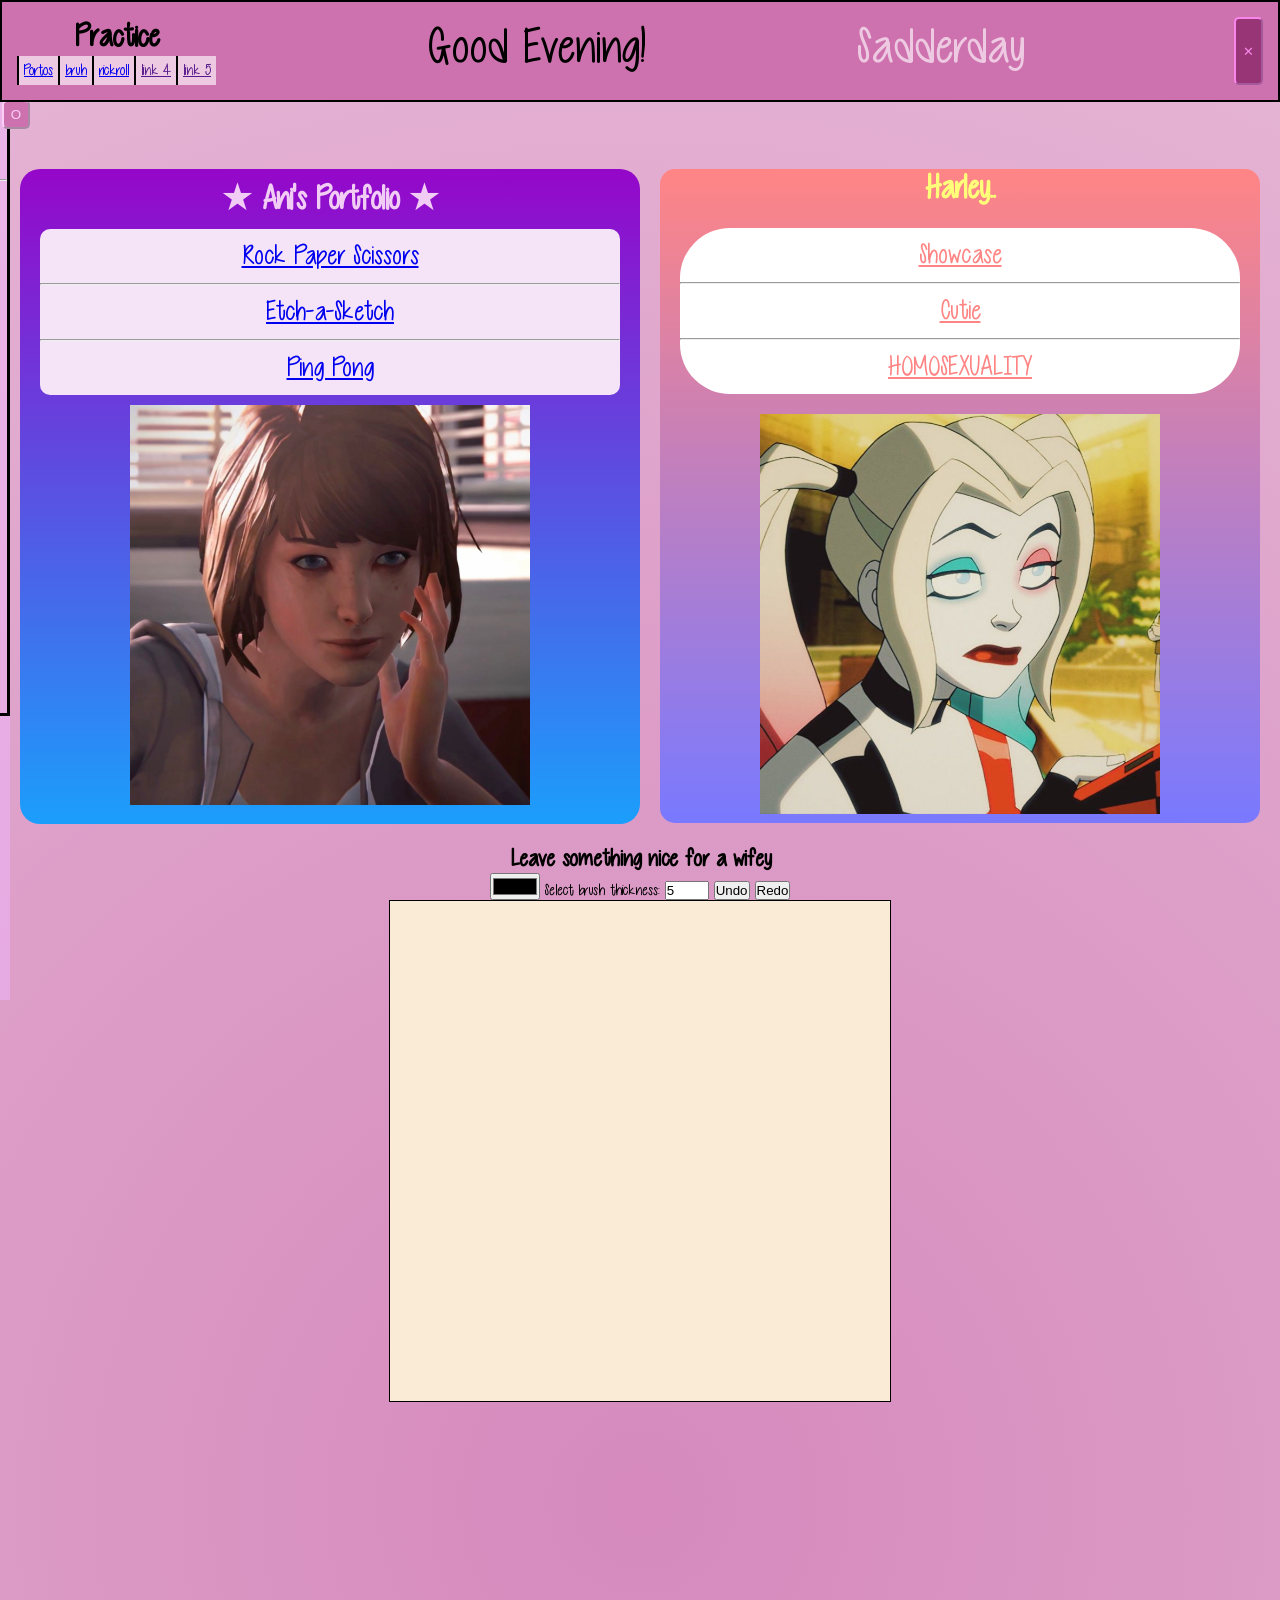
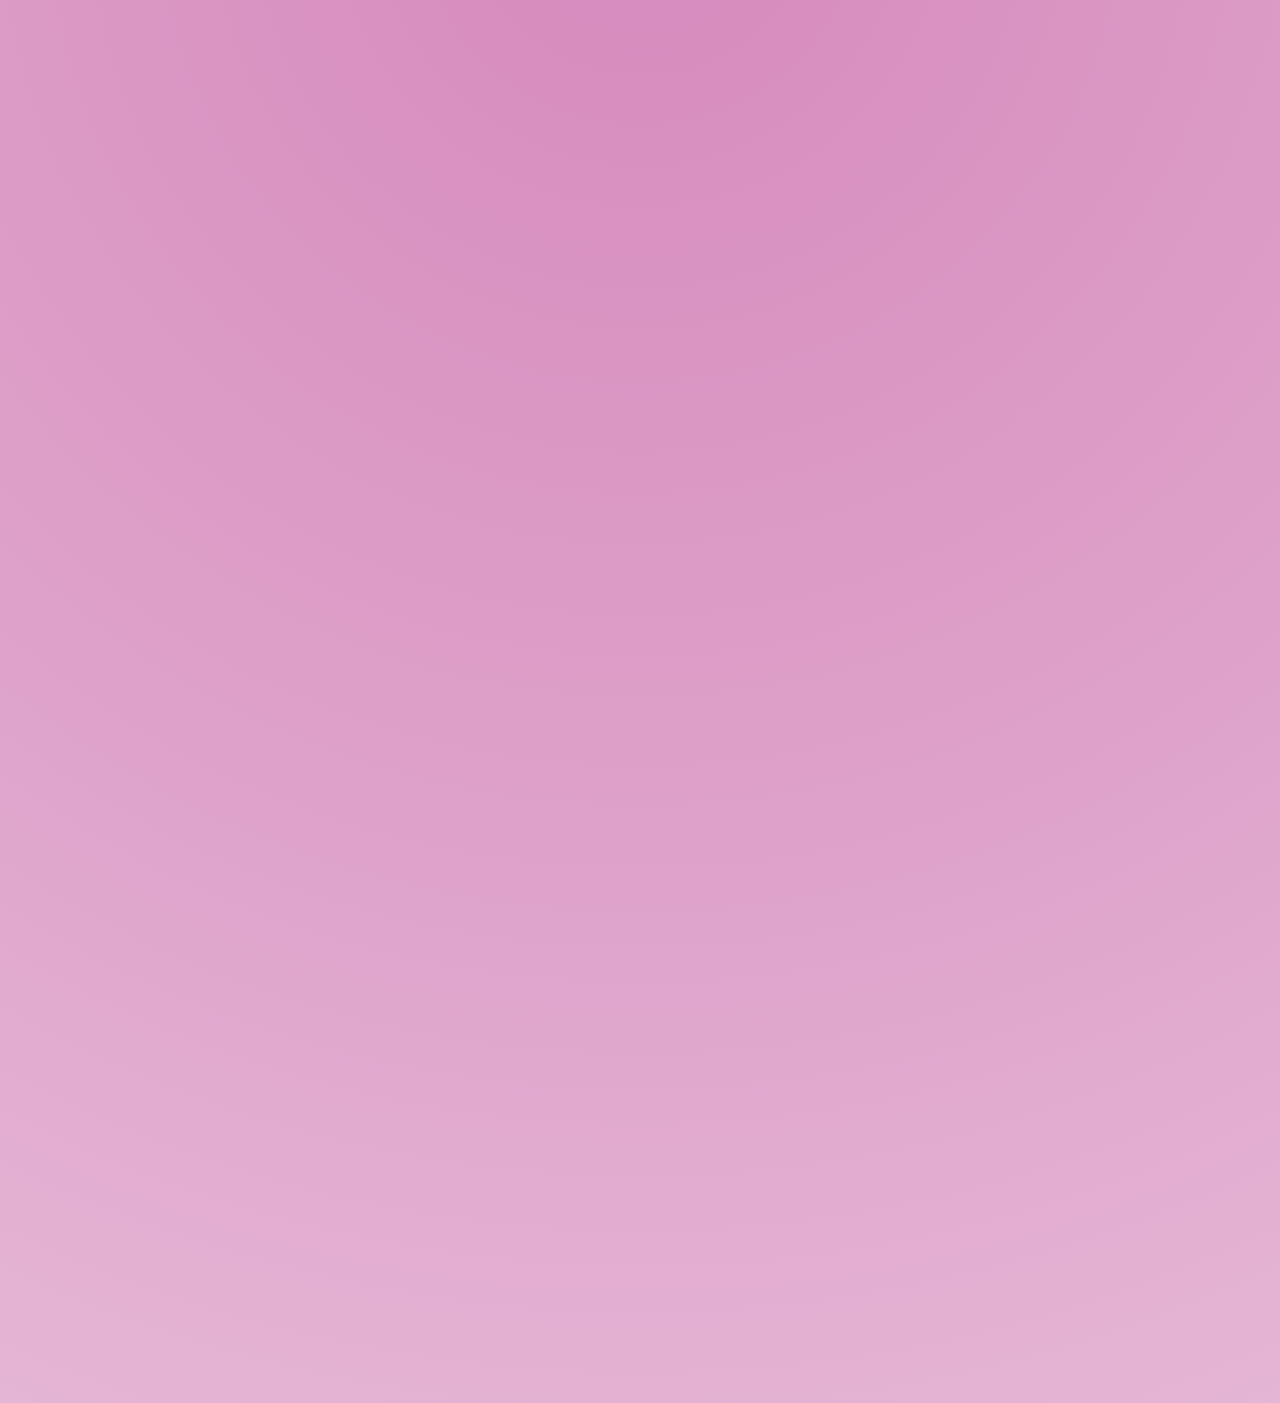
==== commit 6072f010: "updated colors ig" ====
--- a/index.html
+++ b/index.html
@@ -8,25 +8,52 @@
 </head>
 <body>
     <header>
-        <button class="closeButt">&#x2715;</button>
 
+        <div>
         <h1>Practice</h1>
-
         <div id="nav">
-            <a href="">Portos</a>
-            <a href="">link 2</a>
-            <a href="">link 3</a>
+            <a href="#portfolios">Portos</a>
+            <a href="bruh.html" target="_blank">bruh</a>
+            <a href="https://www.youtube.com/watch?v=dQw4w9WgXcQ&list=RDdQw4
+                w9WgXcQ&start_radio=1&pp=ygUJcmljayByb2xsoAcB">rickroll</a>
             <a href="">link 4</a>
             <a href="">link 5</a>
         </div>
+        </div>
 
-        <button class="dropdown-btn hidden">&#9660;</button>
+        <p id="goodME"></p>
+        <p id="weekME">day</p>
+
+        <button class="closeButt">&#x2715;</button>
+        <button class="dropdown-btn">&#9660;</button>
     </header>
-    <!---------------------Secret-------------------------->>
-                        <a href="https://github.com/Lovely569/Showcase/blob/main/roll.html" alt="nu uh">pp</a>
-
-    <!--------------------------------------------PORTOFOLIOS------------------------------------->>
-        <section class="portfolios">  
+    <article id="musicBby">
+        <button  class="openAss">O</button>
+        <button  class="closeAss">X</button>
+        <br>
+        <br>
+        <div id="musicList">
+        <h2>Music List:</h2>
+        <hr>
+        <p>Addict</p>
+        <audio controls id="addicted">
+            <source src="audio/addict.mp3" type="audio/mpeg">
+            <source src="audio/addict.mp3" type="audio/ogg">
+        </audio>
+        
+        <p>No Scrub</p>
+        <audio controls id="noScrub">
+            <source src="audio/noScrub.mp3" type="audio/mpeg">
+            <source src="audio/noScrub.mp3" type="audio/ogg">
+        </audio >
+        <p>song 3</p>
+        <p>song 4</p>
+        </div>
+    </article>
+    <!---------------------Secret-------------------------->
+            <a href="sad.html" alt="nu uh">sad</a>
+    <!--------------------------------------------PORTOFOLIOS------------------------------------->
+        <section id="portfolios">  
 
             <section class="ani-pf"> 
                 <h3>&#9733 Ani's Portfolio &#9733</h3>
@@ -65,40 +92,46 @@
                 </div>
                 <img class="pf-img" src="assets/quinn.jpg" alt="fuck you">
                 <br>
-
-                <audio controls id="addicted">
-                        <source src="audio/addict.mp3" type="audio/mpeg">
-                        <source src="audio/addict.mp3" type="audio/ogg">
-                </audio>
+                
                 <script>
-                    var audio = document.getElementById("addicted");
-                    audio.volume = 0.5;
+                    var audio1 = document.getElementById("addicted");
+                    var audio2 = document.getElementById("noScrub");
+                    audio1.volume = 0.5;
+                    audio2.volume = 0.5;
                 </script>
-        <!------------------------------------------Gallery---------------------------------------->
             </section>
         </section>
+
+        <!------------------------------------------Gallery---------------------------------------->
         <section class="sketchboard-section">
-            <h2>Leave something nice for wifey</h2>
+            <h2>Leave something nice for a wifey</h2>
             <div class="tools">
-                <label for="color"></label>
-                <input class="brush-color" type="color" name="color">
+                <input type="color">
                 <label for="brush">Select brush thickness:</label>
                 <input class="brush-thickness" type="number" min="1" max="10" value="5" name="brush">
                 <button class="undo-btn">Undo</button>
                 <button class="redo-btn">Redo</button>
-                <button class="clear-btn">Clear</button>
             </div>
             
             <div class="sketchboard">
                 <canvas></canvas>
             </div>
         </section>
+
+
+        <section class="gallery">
+
+
+        </section>
+
+
         <br><br><br><br><br><br><br><br><br><br><br><br><br><br><br><br><br><br><br><br><br><br><br><br><br><br><br><br>
         <br><br><br><br><br><br><br><br><br><br><br><br><br><br><br><br><br><br><br><br><br><br><br><br><br><br><br><br>
         <br><br><br><br><br><br><br><br><br><br><br><br><br><br><br><br><br><br><br><br><br><br><br><br><br><br><br><br>
 
         <script src="index.js"></script>
         <script src="sketchboard.js"></script>
+
 </body>
 </html>
 
--- a/index.css
+++ b/index.css
@@ -5,7 +5,7 @@
 }
 
 body{
-    background-image: linear-gradient( #fbacf1,#faa3f0,#f86de7) ;
+    background-image: radial-gradient(circle,#d68abd,#dd9ec8,#e5b5d5) ;
     background-repeat: no-repeat;
     min-height: 100vh;
     width: 100%;
@@ -22,7 +22,7 @@
 
 
 header {
-    background-image: linear-gradient(#c4569f,#bd4294);
+    background-image: radial-gradient(#ce72af,#ce72af);
     padding: 15px;
     position: fixed;
     right: 0;
@@ -34,6 +34,7 @@
     gap: 10px;
     transition-duration: 0.5s;
     z-index: 100;
+    border: 2px solid black;
 }
 
 #goodME{
@@ -42,7 +43,7 @@
 }
 #weekME{
     font-size: 50px;
-    color: #fbacf1;
+    color: #eecae2;
 }
 
 #nav{
@@ -50,7 +51,7 @@
     justify-content: center;
 }
 #nav a{
-    background-color: #f987eb;
+    background-color: #eecae2;
     text-align: center;
     border-left: 2px solid black;
     padding: 5px;
@@ -59,7 +60,7 @@
 .closeButt, .dropdown-btn {
     width: max-content;
     padding: 5px 7px;
-    background-color: purple;
+    background-color: #973576;
     color: #f987eb;
     border-color: #f987eb;
     border-radius: 5px;
@@ -75,9 +76,9 @@
     margin-top: 100px;
     width: max-content;
     padding: 5px 7px;
-    background-color: purple;
-    color: #f987eb;
-    border-color: #f987eb;
+    background-color:#ce72af ;
+    color: #fdcff7;
+    border-color:#fdcff7;
     border-radius: 5px;
     float: right;
     position:absolute;
@@ -94,18 +95,25 @@
 top: 0;
 left: -290px;
 width: 300px;
-background: #c4569f;
+background: #efb7fc83;
 height: 1000px;
 position: fixed;
-color: white;
+color: black;
 font-size: 30px;
 }
+#musicBby h2{
+    text-align: center;
+}
 #musicList{
-    padding-top: 100px;
+    padding-top: 50px;
     padding-left: 10px;
+    padding-bottom: 100%;
+    border: 3px solid black;
 }
+
 #musicList audio{
     width:270px;
+    height: 35px;
 }
 #portfolios {
     margin-top: 130px;
@@ -176,4 +184,4 @@
 canvas {
     border: 1px solid black;
     background-color: antiquewhite;
-}+}
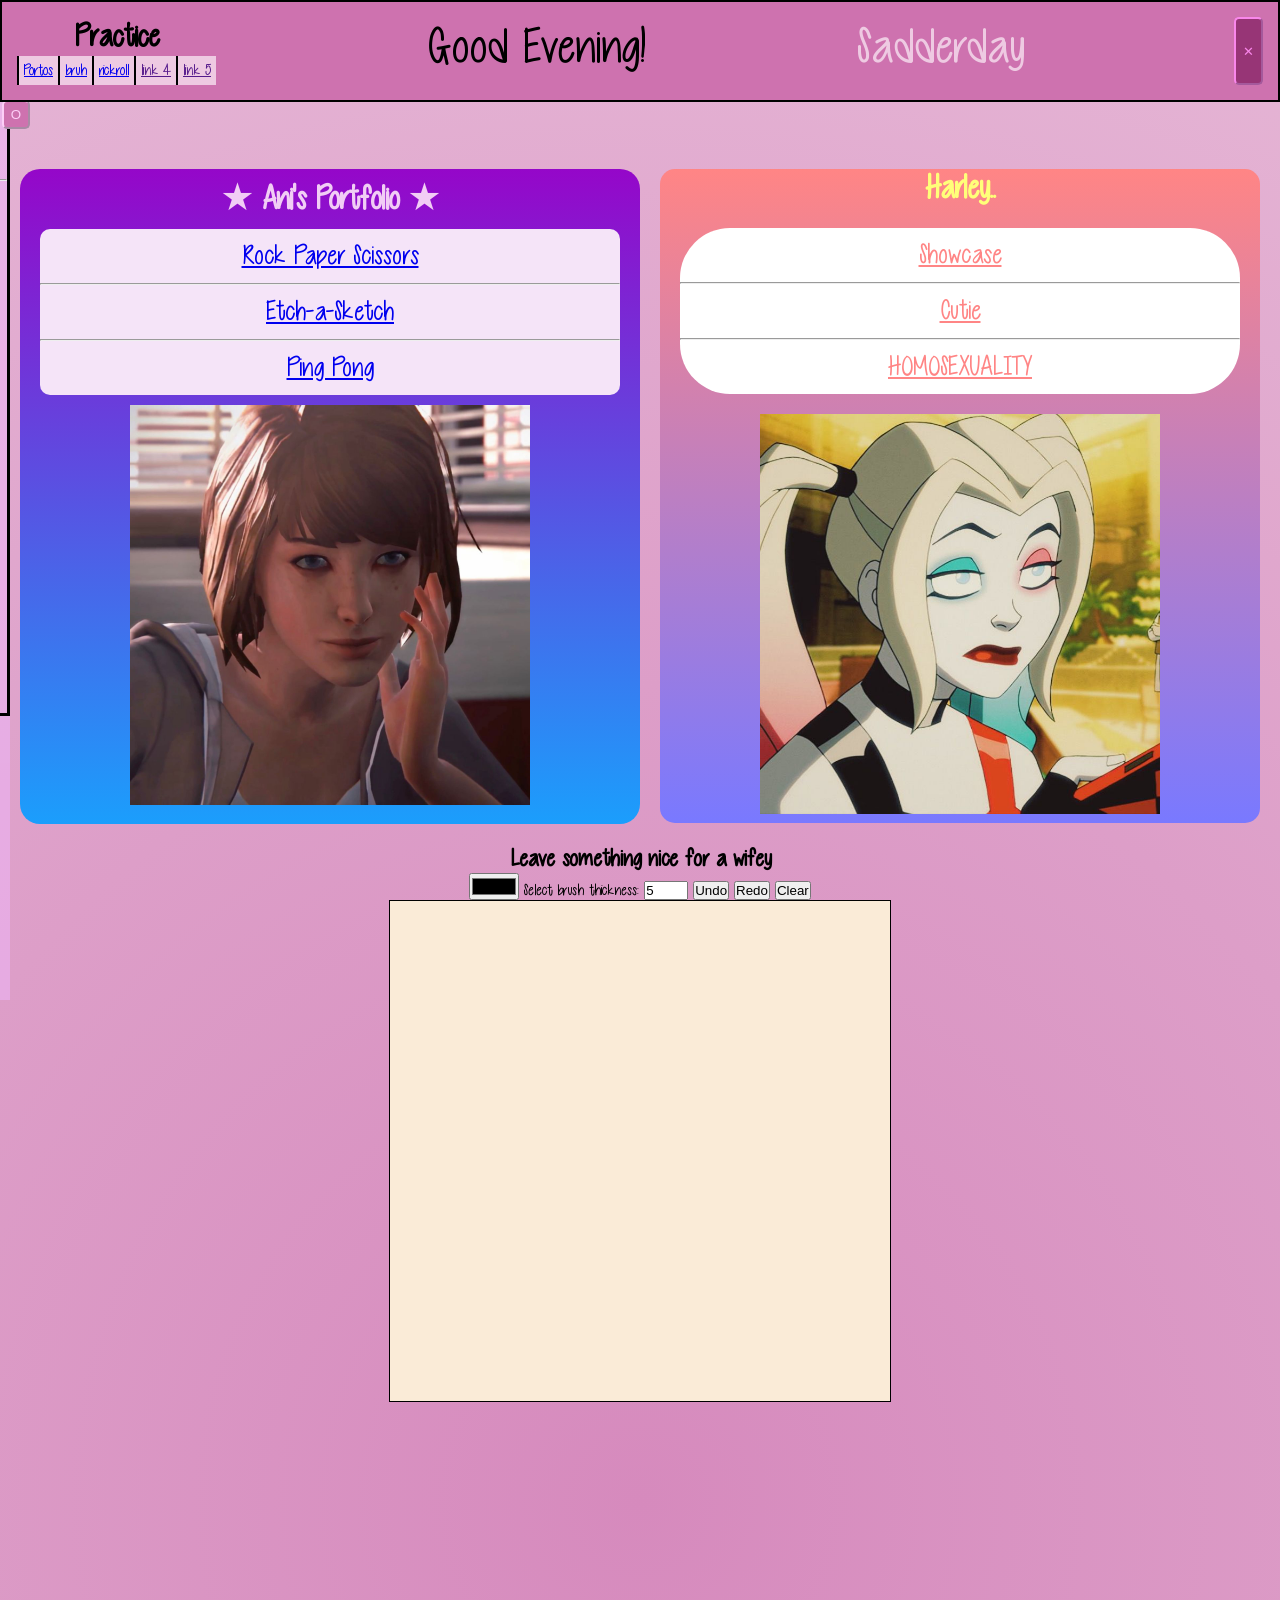
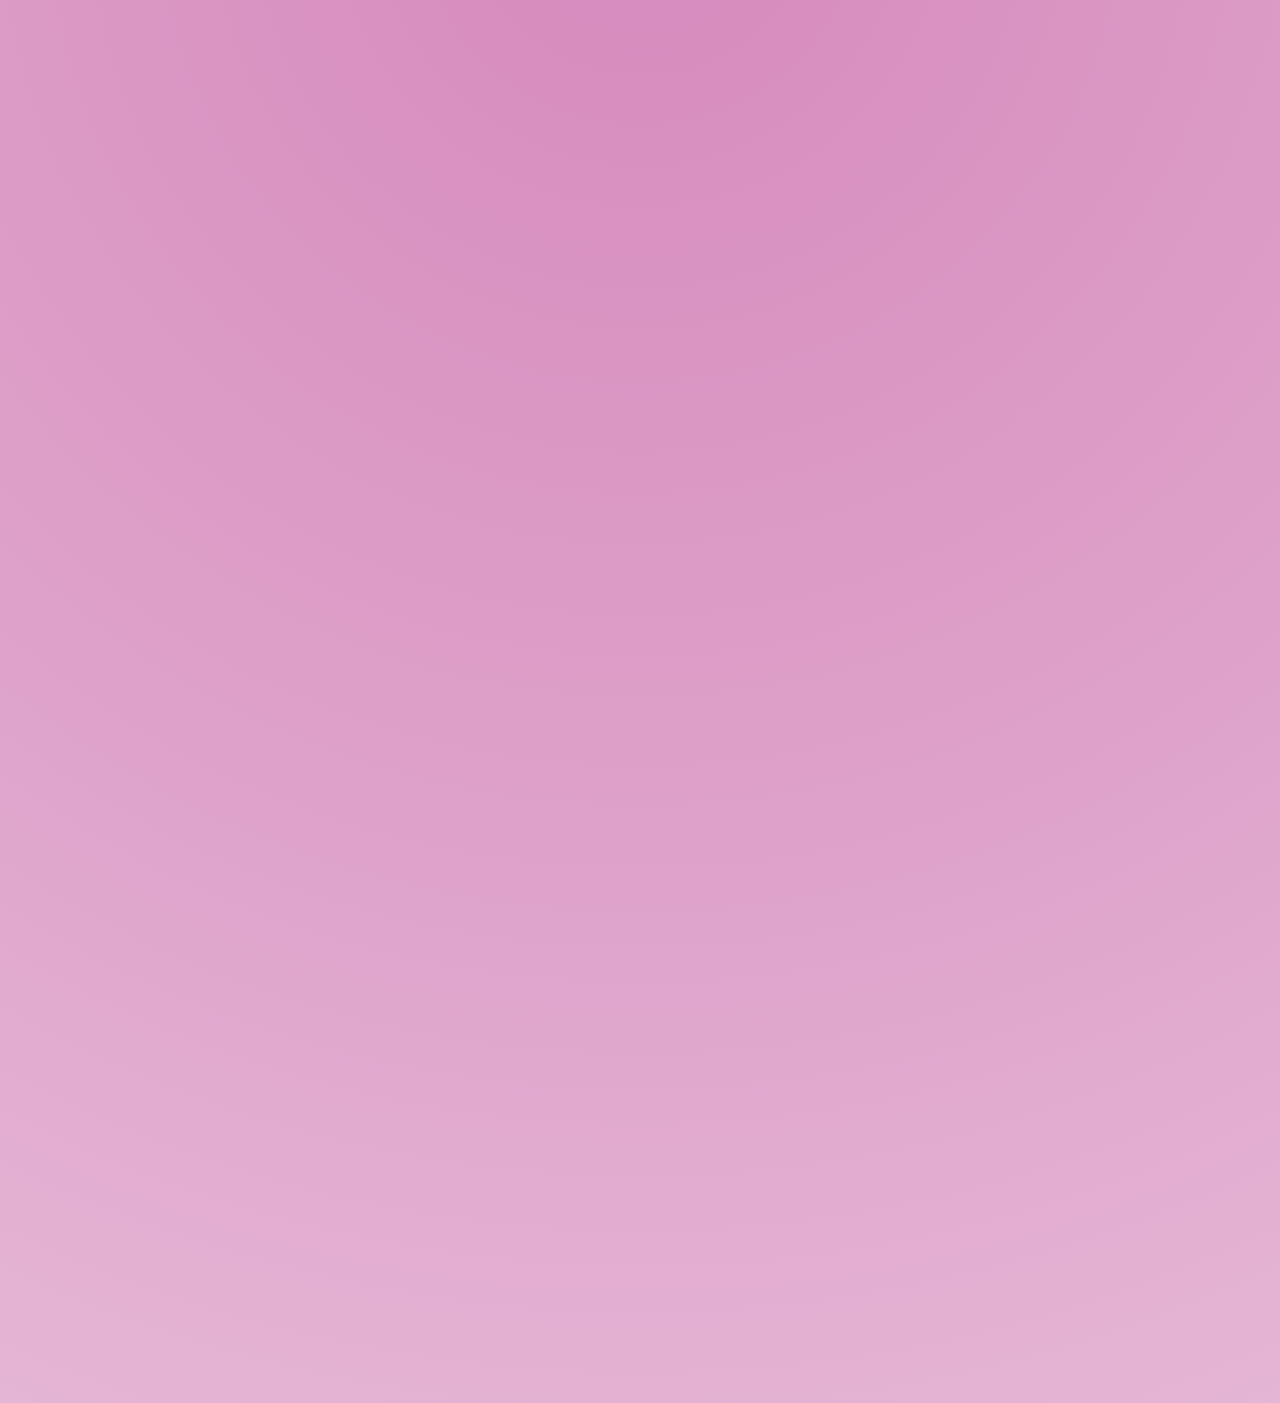
==== commit 78dddb9f: "Merge branch 'canvas' of https://github.com/Lovely569/Project into harley" ====
--- a/index.html
+++ b/index.html
@@ -106,11 +106,13 @@
         <section class="sketchboard-section">
             <h2>Leave something nice for a wifey</h2>
             <div class="tools">
-                <input type="color">
+                <label for="color"></label>
+                <input class="brush-color" type="color" name="color">
                 <label for="brush">Select brush thickness:</label>
                 <input class="brush-thickness" type="number" min="1" max="10" value="5" name="brush">
                 <button class="undo-btn">Undo</button>
                 <button class="redo-btn">Redo</button>
+                <button class="clear-btn">Clear</button>
             </div>
             
             <div class="sketchboard">
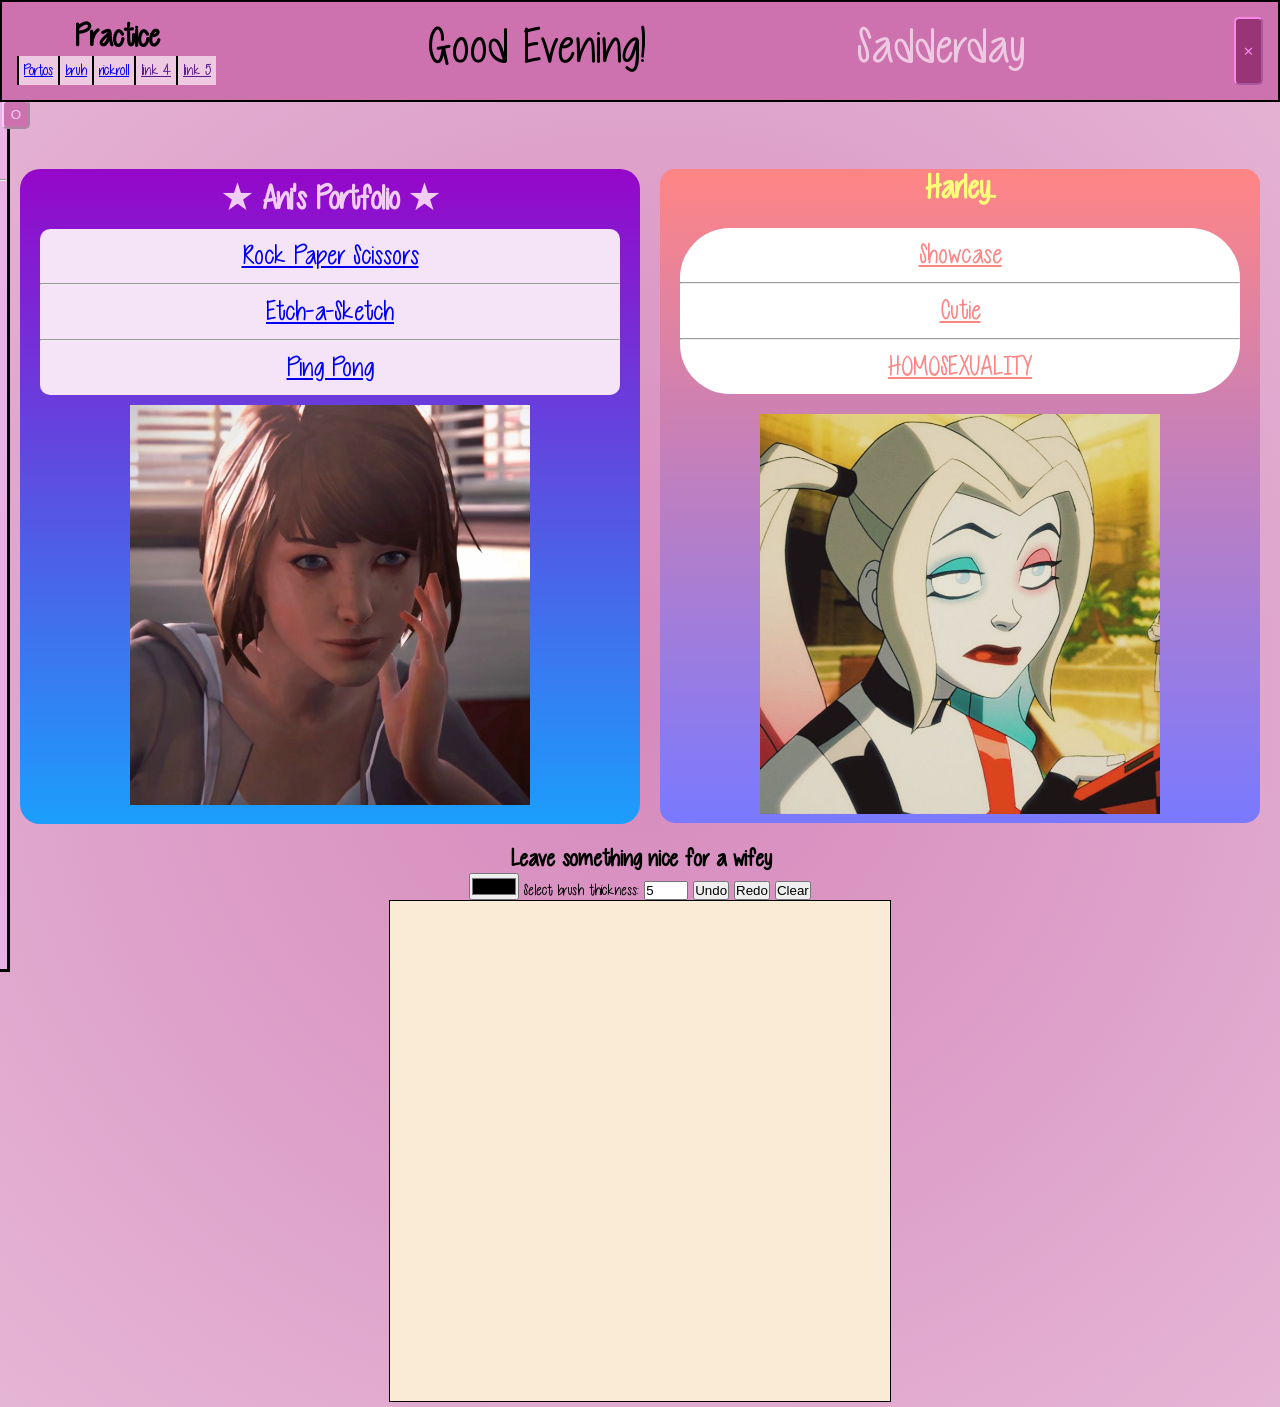
==== commit 92e6f242: "Fix the music player scroll" ====
--- a/index.html
+++ b/index.html
@@ -33,22 +33,28 @@
         <br>
         <br>
         <div id="musicList">
-        <h2>Music List:</h2>
-        <hr>
-        <p>Addict</p>
-        <audio controls id="addicted">
-            <source src="audio/addict.mp3" type="audio/mpeg">
-            <source src="audio/addict.mp3" type="audio/ogg">
-        </audio>
+            <h2>Music List:</h2>
+            <hr>
+            <p>Addict</p>
+            <audio controls id="addicted">
+                <source src="audio/addict.mp3" type="audio/mpeg">
+                <source src="audio/addict.mp3" type="audio/ogg">
+            </audio>
+            
+            <p>No Scrub</p>
+            <audio controls id="noScrub">
+                <source src="audio/noScrub.mp3" type="audio/mpeg">
+                <source src="audio/noScrub.mp3" type="audio/ogg">
+            </audio >
+            <p>song 3</p>
+            <p>song 4</p>
+
+                        <br><br><br><br><br><br><br><br><br><br><br><br><br><br><br><br><br><br><br><br><br><br><br><br><br><br><br><br>
+            <br><br><br><br><br><br><br><br><br><br><br><br><br><br><br><br><br><br><br><br><br><br><br><br><br><br><br><br>
+            <br><br><br><br><br><br><br><br><br><br><br><br><br><br><br><br><br><br><br><br><br><br><br><br><br><br><br><br>
+        </div>
         
-        <p>No Scrub</p>
-        <audio controls id="noScrub">
-            <source src="audio/noScrub.mp3" type="audio/mpeg">
-            <source src="audio/noScrub.mp3" type="audio/ogg">
-        </audio >
-        <p>song 3</p>
-        <p>song 4</p>
-        </div>
+
     </article>
     <!---------------------Secret-------------------------->
             <a href="sad.html" alt="nu uh">sad</a>
@@ -127,9 +133,6 @@
         </section>
 
 
-        <br><br><br><br><br><br><br><br><br><br><br><br><br><br><br><br><br><br><br><br><br><br><br><br><br><br><br><br>
-        <br><br><br><br><br><br><br><br><br><br><br><br><br><br><br><br><br><br><br><br><br><br><br><br><br><br><br><br>
-        <br><br><br><br><br><br><br><br><br><br><br><br><br><br><br><br><br><br><br><br><br><br><br><br><br><br><br><br>
 
         <script src="index.js"></script>
         <script src="sketchboard.js"></script>
--- a/index.css
+++ b/index.css
@@ -81,26 +81,24 @@
     border-color:#fdcff7;
     border-radius: 5px;
     float: right;
-    position:absolute;
+    position: absolute;
     right: -20px;
 }
 .closeAss{
     display: none;
-    position: absolute;
-
 }
 
 #musicBby{
-text-align: left;
-top: 0;
-left: -290px;
-width: 300px;
-background: #efb7fc83;
-height: 1000px;
-position: fixed;
-color: black;
-font-size: 30px;
+    text-align: left;
+    top: 0;
+    left: -290px;
+    width: 300px;
+    background: #efb7fc83;
+    position: fixed;
+    color: black;
+    font-size: 30px;
 }
+
 #musicBby h2{
     text-align: center;
 }
@@ -109,6 +107,8 @@
     padding-left: 10px;
     padding-bottom: 100%;
     border: 3px solid black;
+    height: 100vh;
+    overflow: auto;
 }
 
 #musicList audio{
